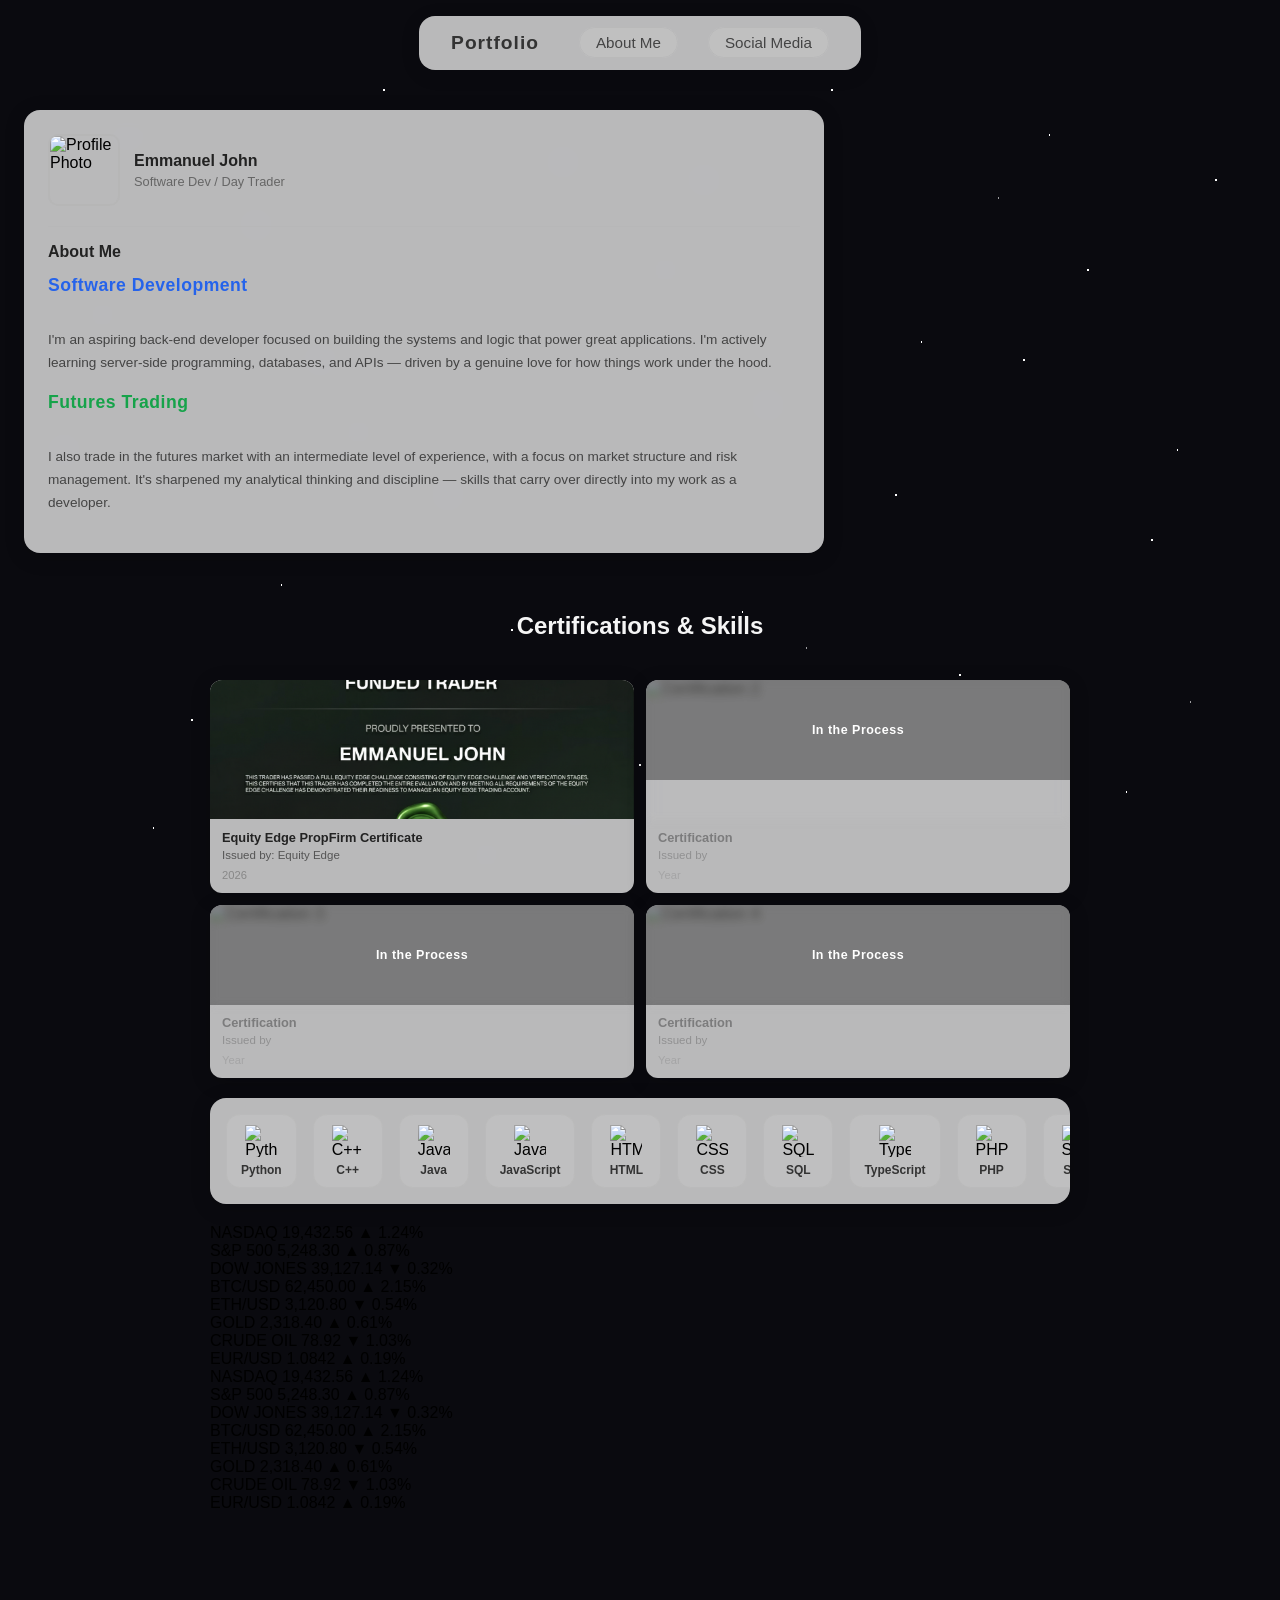
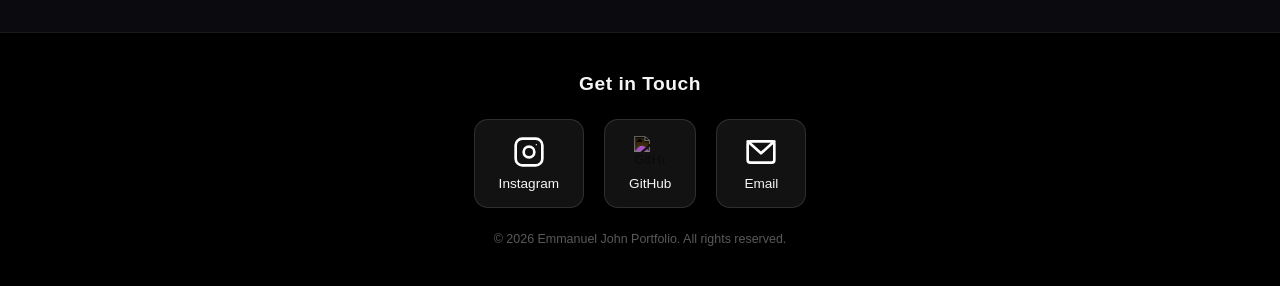
==== index.html @ bbd4d02f "Update index.html" ====
<!DOCTYPE html>
<html lang="en">
<head>
  <meta charset="UTF-8" />
  <meta name="viewport" content="width=device-width, initial-scale=1.0"/>
  <title>My Portfolio</title>
  <link rel="icon" type="image/png" href="claudeAiFavicon.png"/>
  <link rel="stylesheet" href="mainContent.css">
  <link rel="stylesheet" href="responsive.css">
  <link rel="stylesheet" href="Footer.css">
  <link rel="stylesheet" href="certfarea.css">
  <link rel="stylesheet" href="movingLang.css">
  <link rel="stylesheet" href="tickerslip.css">
</head>
<body>

  <!-- ========== NAVIGATION ========== -->
  <header>
    <nav>
      <div class="nav-logo">
        <span>Portfolio</span>
      </div>
      <ul class="nav-links">
        <li><a href="#about">About Me</a></li>
        <li><a href="#social" class="nav-social-btn">Social Media</a></li>
      </ul>
    </nav>
  </header>

  <main>

  <!-- ===== PROFILE SECTION — CENTERED TOP ===== -->
  <section id="about" class="profile-section">

    <div class="profile-top">
      <img
        src="https://www.gravatar.com/avatar/00000000000000000000000000000000?d=mp&s=200"
        alt="Profile Photo"
        class="profile-picture"
      />
      <div class="profile-details">
        <p class="profile-name">Emmanuel John</p>
        <p class="profile-title">Software Dev / Day Trader</p>
      </div>
    </div>

    <div class="bio-wrapper">
      <h2>About Me</h2>
      <p class="bio-text" id="bio-software">
        <span class="bio-label software">Software Development</span><br />
        I'm an aspiring back-end developer focused on building the systems and logic that power great applications. I'm actively learning server-side programming, databases, and APIs — driven by a genuine love for how things work under the hood.
      </p>
      <p class="bio-text" id="bio-other">
        <span class="bio-label futures">Futures Trading</span><br />
        I also trade in the futures market with an intermediate level of experience, with a focus on market structure and risk management. It's sharpened my analytical thinking and discipline — skills that carry over directly into my work as a developer.
      </p>
    </div>

  </section>

  <!-- ===== CERTIFICATIONS & SKILLS — BELOW ===== -->
  <section id="achievements" class="achievements-section">

    <h2 class="section-title">Certifications & Skills</h2>

    <!-- Certification Cards -->
    <div class="certifications-wrapper">

      <!-- Card 1 — Unlocked -->
      <div class="cert-card" onclick="openCert(this)">
        <img src="EquityEdgeCertf.png" alt="Certification 1" class="cert-image" />
        <div class="cert-info">
          <h3 class="card-title">Equity Edge PropFirm Certificate</h3>
          <p class="card-description">Issued by: Equity Edge</p>
          <span class="card-date">2026</span>
        </div>
      </div>

      <!-- Card 2 — In Progress -->
      <div class="cert-card cert-locked">
        <img src="your-certificate-2.jpg" alt="Certification 2" class="cert-image" />
        <div class="cert-overlay">In the Process</div>
        <div class="cert-info">
          <h3 class="card-title">Certification</h3>
          <p class="card-description">Issued by</p>
          <span class="card-date">Year</span>
        </div>
      </div>

      <!-- Card 3 — In Progress -->
      <div class="cert-card cert-locked">
        <img src="your-certificate-3.jpg" alt="Certification 3" class="cert-image" />
        <div class="cert-overlay">In the Process</div>
        <div class="cert-info">
          <h3 class="card-title">Certification</h3>
          <p class="card-description">Issued by</p>
          <span class="card-date">Year</span>
        </div>
      </div>

      <!-- Card 4 — In Progress -->
      <div class="cert-card cert-locked">
        <img src="your-certificate-4.jpg" alt="Certification 4" class="cert-image" />
        <div class="cert-overlay">In the Process</div>
        <div class="cert-info">
          <h3 class="card-title">Certification</h3>
          <p class="card-description">Issued by</p>
          <span class="card-date">Year</span>
        </div>
      </div>

    </div>

    <!-- Moving Programming Languages -->
    <div class="languages-container">
      <div class="languages-track">

        <div class="lang-item">
          <img src="https://cdn.jsdelivr.net/gh/devicons/devicon/icons/python/python-original.svg" alt="Python" />
          <span>Python</span>
        </div>
        <div class="lang-item">
          <img src="https://cdn.jsdelivr.net/gh/devicons/devicon/icons/cplusplus/cplusplus-original.svg" alt="C++" />
          <span>C++</span>
        </div>
        <div class="lang-item">
          <img src="https://cdn.jsdelivr.net/gh/devicons/devicon/icons/java/java-original.svg" alt="Java" />
          <span>Java</span>
        </div>
        <div class="lang-item">
          <img src="https://cdn.jsdelivr.net/gh/devicons/devicon/icons/javascript/javascript-original.svg" alt="JavaScript" />
          <span>JavaScript</span>
        </div>
        <div class="lang-item">
          <img src="https://cdn.jsdelivr.net/gh/devicons/devicon/icons/html5/html5-original.svg" alt="HTML" />
          <span>HTML</span>
        </div>
        <div class="lang-item">
          <img src="https://cdn.jsdelivr.net/gh/devicons/devicon/icons/css3/css3-original.svg" alt="CSS" />
          <span>CSS</span>
        </div>
        <div class="lang-item">
          <img src="https://cdn.jsdelivr.net/gh/devicons/devicon/icons/mysql/mysql-original.svg" alt="SQL" />
          <span>SQL</span>
        </div>
        <div class="lang-item">
          <img src="https://cdn.jsdelivr.net/gh/devicons/devicon/icons/typescript/typescript-original.svg" alt="TypeScript" />
          <span>TypeScript</span>
        </div>
        <div class="lang-item">
          <img src="https://cdn.jsdelivr.net/gh/devicons/devicon/icons/php/php-original.svg" alt="PHP" />
          <span>PHP</span>
        </div>
        <div class="lang-item">
          <img src="https://cdn.jsdelivr.net/gh/devicons/devicon/icons/swift/swift-original.svg" alt="Swift" />
          <span>Swift</span>
        </div>

        <!-- Duplicate for seamless loop -->
        <div class="lang-item">
          <img src="https://cdn.jsdelivr.net/gh/devicons/devicon/icons/python/python-original.svg" alt="Python" />
          <span>Python</span>
        </div>
        <div class="lang-item">
          <img src="https://cdn.jsdelivr.net/gh/devicons/devicon/icons/cplusplus/cplusplus-original.svg" alt="C++" />
          <span>C++</span>
        </div>
        <div class="lang-item">
          <img src="https://cdn.jsdelivr.net/gh/devicons/devicon/icons/java/java-original.svg" alt="Java" />
          <span>Java</span>
        </div>
        <div class="lang-item">
          <img src="https://cdn.jsdelivr.net/gh/devicons/devicon/icons/javascript/javascript-original.svg" alt="JavaScript" />
          <span>JavaScript</span>
        </div>
        <div class="lang-item">
          <img src="https://cdn.jsdelivr.net/gh/devicons/devicon/icons/html5/html5-original.svg" alt="HTML" />
          <span>HTML</span>
        </div>
        <div class="lang-item">
          <img src="https://cdn.jsdelivr.net/gh/devicons/devicon/icons/css3/css3-original.svg" alt="CSS" />
          <span>CSS</span>
        </div>
        <div class="lang-item">
          <img src="https://cdn.jsdelivr.net/gh/devicons/devicon/icons/mysql/mysql-original.svg" alt="SQL" />
          <span>SQL</span>
        </div>
        <div class="lang-item">
          <img src="https://cdn.jsdelivr.net/gh/devicons/devicon/icons/typescript/typescript-original.svg" alt="TypeScript" />
          <span>TypeScript</span>
        </div>
        <div class="lang-item">
          <img src="https://cdn.jsdelivr.net/gh/devicons/devicon/icons/php/php-original.svg" alt="PHP" />
          <span>PHP</span>
        </div>
        <div class="lang-item">
          <img src="https://cdn.jsdelivr.net/gh/devicons/devicon/icons/swift/swift-original.svg" alt="Swift" />
          <span>Swift</span>
        </div>

      </div>
    </div>

    <!-- Live Ticker -->
    <div class="ticker-wrapper">
      <div class="ticker-track">

        <div class="ticker-item">
          <span class="ticker-name">NASDAQ</span>
          <span class="ticker-value">19,432.56</span>
          <span class="ticker-change positive">▲ 1.24%</span>
        </div>
        <div class="ticker-item">
          <span class="ticker-name">S&amp;P 500</span>
          <span class="ticker-value">5,248.30</span>
          <span class="ticker-change positive">▲ 0.87%</span>
        </div>
        <div class="ticker-item">
          <span class="ticker-name">DOW JONES</span>
          <span class="ticker-value">39,127.14</span>
          <span class="ticker-change negative">▼ 0.32%</span>
        </div>
        <div class="ticker-item">
          <span class="ticker-name">BTC/USD</span>
          <span class="ticker-value">62,450.00</span>
          <span class="ticker-change positive">▲ 2.15%</span>
        </div>
        <div class="ticker-item">
          <span class="ticker-name">ETH/USD</span>
          <span class="ticker-value">3,120.80</span>
          <span class="ticker-change negative">▼ 0.54%</span>
        </div>
        <div class="ticker-item">
          <span class="ticker-name">GOLD</span>
          <span class="ticker-value">2,318.40</span>
          <span class="ticker-change positive">▲ 0.61%</span>
        </div>
        <div class="ticker-item">
          <span class="ticker-name">CRUDE OIL</span>
          <span class="ticker-value">78.92</span>
          <span class="ticker-change negative">▼ 1.03%</span>
        </div>
        <div class="ticker-item">
          <span class="ticker-name">EUR/USD</span>
          <span class="ticker-value">1.0842</span>
          <span class="ticker-change positive">▲ 0.19%</span>
        </div>

        <!-- Duplicate for seamless loop -->
        <div class="ticker-item">
          <span class="ticker-name">NASDAQ</span>
          <span class="ticker-value">19,432.56</span>
          <span class="ticker-change positive">▲ 1.24%</span>
        </div>
        <div class="ticker-item">
          <span class="ticker-name">S&amp;P 500</span>
          <span class="ticker-value">5,248.30</span>
          <span class="ticker-change positive">▲ 0.87%</span>
        </div>
        <div class="ticker-item">
          <span class="ticker-name">DOW JONES</span>
          <span class="ticker-value">39,127.14</span>
          <span class="ticker-change negative">▼ 0.32%</span>
        </div>
        <div class="ticker-item">
          <span class="ticker-name">BTC/USD</span>
          <span class="ticker-value">62,450.00</span>
          <span class="ticker-change positive">▲ 2.15%</span>
        </div>
        <div class="ticker-item">
          <span class="ticker-name">ETH/USD</span>
          <span class="ticker-value">3,120.80</span>
          <span class="ticker-change negative">▼ 0.54%</span>
        </div>
        <div class="ticker-item">
          <span class="ticker-name">GOLD</span>
          <span class="ticker-value">2,318.40</span>
          <span class="ticker-change positive">▲ 0.61%</span>
        </div>
        <div class="ticker-item">
          <span class="ticker-name">CRUDE OIL</span>
          <span class="ticker-value">78.92</span>
          <span class="ticker-change negative">▼ 1.03%</span>
        </div>
        <div class="ticker-item">
          <span class="ticker-name">EUR/USD</span>
          <span class="ticker-value">1.0842</span>
          <span class="ticker-change positive">▲ 0.19%</span>
        </div>

      </div>
    </div>

  </section>

  <!-- Lightbox -->
  <div class="lightbox" id="lightbox" onclick="closeLightbox()">
    <div class="lightbox-close" onclick="closeLightbox()">✕</div>
    <img src="" alt="Certificate Preview" class="lightbox-img" id="lightbox-img" />
  </div>

</main>

  <footer id="social">
  <div class="footer-inner">

    <p class="footer-heading">Get in Touch</p>

    <div class="social-links">

    <a href="https://www.instagram.com/immannq/" target="_blank" class="social-link" aria-label="Instagram">
            <svg class="social-icon-img" xmlns="http://www.w3.org/2000/svg" viewBox="0 0 24 24" fill="none" stroke="white" stroke-width="2" stroke-linecap="round" stroke-linejoin="round">
                <rect x="2" y="2" width="20" height="20" rx="5" ry="5"/>
                <circle cx="12" cy="12" r="4"/>
                <circle cx="17.5" cy="6.5" r="0.5" fill="white" stroke="none"/>
            </svg>
        <span>Instagram</span>
    </a>

      <a href="https://github.com/KazFt" target="_blank" class="social-link" aria-label="GitHub">
        <img src="https://cdn.jsdelivr.net/gh/devicons/devicon/icons/github/github-original.svg" alt="GitHub" class="social-icon-img github-icon" />
        <span>GitHub</span>
      </a>

      <a href="mailto:immannq@gmail.com" class="social-link" aria-label="Email">
        <svg class="social-icon-img" xmlns="http://www.w3.org/2000/svg" viewBox="0 0 24 24" fill="none" stroke="white" stroke-width="2" stroke-linecap="round" stroke-linejoin="round">
          <rect x="2" y="4" width="20" height="16" rx="2"/>
          <polyline points="2,4 12,13 22,4"/>
        </svg>
        <span>Email</span>
      </a>

    </div>

    <p class="footer-copy">&copy; 2026 Emmanuel John Portfolio. All rights reserved.</p>

  </div>
</footer>
<script src="Script.js"></script>
<script src="tickerslip.js"></script>
</body>
</html>
---- mainContent.css ----
/* ========== NAVIGATION ========== */
nav {
  display: flex;
  justify-content: center;
  align-items: center;
  gap: 40px;
  padding: 16px 32px;
  background: rgba(245, 245, 245, 0.75);
  backdrop-filter: blur(10px);
  -webkit-backdrop-filter: blur(10px);
  border-radius: 16px;
  box-shadow: 0 4px 20px rgba(0, 0, 0, 0.1);
  position: sticky;
  top: 16px;
  z-index: 100;
  width: fit-content;
  margin: 16px auto 0 auto;
}

.nav-logo span {
  font-size: 1.2rem;
  font-weight: 700;
  color: #333;
  letter-spacing: 1px;
}

.nav-links {
  list-style: none;
  display: flex;
  gap: 30px;
  margin: 0;
  padding: 0;
}

.nav-links a {
  text-decoration: none;
  color: #444;
  font-size: 0.95rem;
  font-weight: 500;
  transition: color 0.2s ease;
}

.nav-links a:hover {
  color: #000;
}

/* Gray pill box — Social Media */
.nav-social-btn {
  background: rgba(200, 200, 200, 0.5);
  padding: 6px 16px;
  border-radius: 20px;
  border: 1px solid rgba(180, 180, 180, 0.5);
}

.nav-social-btn:hover {
  background: rgba(180, 180, 180, 0.7) !important;
}

/* Gray pill box — About Me */
.nav-links a[href="#about"] {
  background: rgba(200, 200, 200, 0.5);
  padding: 6px 16px;
  border-radius: 20px;
  border: 1px solid rgba(180, 180, 180, 0.5);
}

.nav-links a[href="#about"]:hover {
  background: rgba(180, 180, 180, 0.7);
}
/* ========== BODY ========== */
body {
  margin: 0;
  padding: 0;
  min-height: 100vh;
  background-color: #0a0a0f;
}

/* Starfield */
body::before {
  content: '';
  position: fixed;
  inset: 0;
  z-index: -1;
  background-image:
    radial-gradient(1px 1px at 10% 15%, white 1px, transparent 0),
    radial-gradient(1px 1px at 25% 40%, white 1px, transparent 0),
    radial-gradient(1px 1px at 40% 70%, white 1px, transparent 0),
    radial-gradient(1px 1px at 55% 20%, white 1px, transparent 0),
    radial-gradient(1px 1px at 70% 55%, white 1px, transparent 0),
    radial-gradient(1px 1px at 85% 30%, white 1px, transparent 0),
    radial-gradient(1px 1px at 15% 80%, white 1px, transparent 0),
    radial-gradient(1px 1px at 30% 10%, white 1px, transparent 0),
    radial-gradient(1px 1px at 45% 90%, white 1px, transparent 0),
    radial-gradient(1px 1px at 60% 45%, white 1px, transparent 0),
    radial-gradient(1px 1px at 75% 75%, white 1px, transparent 0),
    radial-gradient(1px 1px at 90% 60%, white 1px, transparent 0),
    radial-gradient(1px 1px at 5%  50%, white 1px, transparent 0),
    radial-gradient(1px 1px at 20% 25%, white 1px, transparent 0),
    radial-gradient(1px 1px at 35% 55%, white 1px, transparent 0),
    radial-gradient(1px 1px at 50% 85%, white 1px, transparent 0),
    radial-gradient(1px 1px at 65% 10%, white 1px, transparent 0),
    radial-gradient(1px 1px at 80% 40%, white 1px, transparent 0),
    radial-gradient(1px 1px at 95% 20%, white 1px, transparent 0),
    radial-gradient(1px 1px at 8%  35%, white 1px, transparent 0),
    radial-gradient(1px 1px at 22% 65%, white 1px, transparent 0),
    radial-gradient(1px 1px at 38% 95%, white 1px, transparent 0),
    radial-gradient(1px 1px at 52% 30%, white 1px, transparent 0),
    radial-gradient(1px 1px at 68% 80%, white 1px, transparent 0),
    radial-gradient(1px 1px at 82% 15%, white 1px, transparent 0),
    radial-gradient(1px 1px at 92% 50%, white 1px, transparent 0),
    radial-gradient(1px 1px at 12% 92%, white 1px, transparent 0),
    radial-gradient(1px 1px at 28% 48%, white 1px, transparent 0),
    radial-gradient(1px 1px at 44% 18%, white 1px, transparent 0),
    radial-gradient(1px 1px at 58% 68%, white 1px, transparent 0),
    radial-gradient(1px 1px at 72% 38%, white 1px, transparent 0),
    radial-gradient(1px 1px at 88% 88%, white 1px, transparent 0),
    radial-gradient(2px 2px at 18% 58%, rgba(255,255,255,0.6) 1px, transparent 0),
    radial-gradient(2px 2px at 42% 32%, rgba(255,255,255,0.6) 1px, transparent 0),
    radial-gradient(2px 2px at 63% 72%, rgba(255,255,255,0.6) 1px, transparent 0),
    radial-gradient(2px 2px at 78% 22%, rgba(255,255,255,0.6) 1px, transparent 0),
    radial-gradient(2px 2px at 93% 78%, rgba(255,255,255,0.6) 1px, transparent 0);
  background-size: 100% 100%;
}
/* ========== MAIN WRAPPER ========== */
main {
  padding: 40px 24px;
}

.main-wrapper {
  display: flex;
  flex-direction: row;
  align-items: stretch;
  gap: 24px;
  max-width: 1100px;
  margin: 0 auto;
}

/* ========== LEFT — PROFILE SECTION ========== */
.profile-section {
  display: flex;
  flex-direction: column;
  justify-content: flex-start;
  gap: 20px;
  background: rgba(245, 245, 245, 0.75);
  backdrop-filter: blur(10px);
  -webkit-backdrop-filter: blur(10px);
  border-radius: 16px;
  box-shadow: 0 4px 20px rgba(0, 0, 0, 0.2);
  padding: 24px;
  flex: 1;
  min-width: 0;
  height: 100%;
}

/* Top row — pfp + name + title side by side */
.profile-top {
  display: flex;
  flex-direction: row;
  align-items: center;
  gap: 14px;
  width: 100%;
}

.profile-picture {
  width: 72px;
  height: 72px;
  border-radius: 10px;
  object-fit: cover;
  border: 2px solid rgba(180, 180, 180, 0.5);
  flex-shrink: 0;
}

.profile-details {
  display: flex;
  flex-direction: column;
  gap: 4px;
}

.profile-name {
  font-size: 1rem;
  font-weight: 700;
  color: #222;
  margin: 0;
}

.profile-title {
  font-size: 0.8rem;
  color: #666;
  margin: 0;
}

/* Bottom — Bio */
.bio-wrapper {
  display: flex;
  flex-direction: column;
  width: 100%;
  border-top: 1px solid rgba(180, 180, 180, 0.4);
  padding-top: 16px;
}

.bio-wrapper h2 {
  font-size: 1rem;
  font-weight: 700;
  color: #222;
  margin: 0 0 10px 0;
}

.bio-text {
  font-size: 0.85rem;
  color: #444;
  line-height: 1.7;
  margin: 0 0 14px 0;
}

.bio-label {
  display: block;
  font-size: 1.1rem;
  font-weight: 800;
  letter-spacing: 0.5px;
  margin-bottom: 4px;
}

.bio-label.software {
  color: #2563eb;
}

.bio-label.futures {
  color: #16a34a;
}
---- responsive.css ----
/* ========== RESPONSIVE ========== */

/* ========== MOBILE M (375px) & MOBILE L (425px) NAV FIX ========== */
@media (max-width: 425px) {
  header {
    padding: 10px 16px;
    display: flex;
    justify-content: center;
  }

  nav {
    flex-direction: row;
    flex-wrap: nowrap;
    justify-content: center;
    align-items: center;
    gap: 8px;
    padding: 10px 14px;
    width: auto;
    top: 10px;
  }

  .nav-logo span {
    font-size: 0.9rem;
    white-space: nowrap;
  }

  .nav-links {
    flex-direction: row;
    gap: 6px;
    margin: 0;
    padding: 0;
  }

  .nav-links a {
    font-size: 0.75rem;
    padding: 5px 10px;
    white-space: nowrap;
  }

  .nav-social-btn,
  .nav-links a[href="#about"] {
    padding: 5px 10px;
    font-size: 0.75rem;
    border-radius: 16px;
  }
}

/* ========== MOBILE S (320px) NAV FIX ========== */
@media (max-width: 320px) {
  nav {
    flex-direction: column;
    gap: 8px;
    padding: 10px 12px;
    width: 85%;
    top: 8px;
  }

  .nav-links {
    flex-direction: row;
    gap: 6px;
  }

  .nav-links a {
    font-size: 0.7rem;
    padding: 4px 8px;
  }

  .nav-logo span {
    font-size: 0.85rem;
  }
}
/* ========== MOBILE L (425px) NAV FIX ========== */
@media (min-width: 376px) and (max-width: 425px) {
  nav {
    flex-direction: row;
    flex-wrap: nowrap;
    justify-content: center;
    align-items: center;
    gap: 6px;
    padding: 10px 12px;
    width: auto;
    max-width: 95vw;
    top: 10px;
  }

  .nav-logo span {
    font-size: 0.85rem;
    white-space: nowrap;
  }

  .nav-links {
    flex-direction: row;
    gap: 5px;
  }

  .nav-links a {
    font-size: 0.72rem;
    padding: 5px 9px;
    white-space: nowrap;
  }

  .nav-social-btn,
  .nav-links a[href="#about"] {
    padding: 5px 9px;
    font-size: 0.72rem;
    border-radius: 16px;
  }
}

/* Tablet — 426px to 768px */
@media (min-width: 426px) and (max-width: 768px) {
  nav {
    flex-direction: row;
    flex-wrap: wrap;
    justify-content: center;
    gap: 16px;
    width: 88%;
    padding: 14px 28px;
  }

  .profile-section {
    flex-direction: column;
    align-items: center;
    padding: 32px 28px;
    width: 85%;
    margin: 32px auto;
  }

  .bio-wrapper {
    max-width: 100%;
    text-align: center;
  }

  .cards-grid {
    grid-template-columns: 1fr 1fr;
    padding: 0 28px;
  }

  .achievements-section {
    width: 85%;
    margin: 32px auto;
  }

  .social-links {
    flex-wrap: wrap;
    justify-content: center;
    gap: 16px;
  }
}

/* Laptop / Desktop — 769px and up */
@media (min-width: 769px) {
  .profile-section {
    flex-direction: row;
    align-items: flex-start;
    width: fit-content;
    max-width: 800px;
  }

  .cards-grid {
    grid-template-columns: repeat(2, 1fr);
    max-width: 800px;
    margin: 0 auto;
  }

  .achievements-section {
    max-width: 860px;
    margin: 40px auto;
  }
}
/* ========== GOOGLE FONT ========== */
@import url('https://fonts.googleapis.com/css2?family=Inter:wght@400;500;600;700;800&display=swap');

/* ========== BASE FONT ========== */
* {
  font-family: 'Inter', sans-serif;
  box-sizing: border-box;
}
/* ========== LAPTOP FIX — Bio below Profile Top ========== */
@media (min-width: 769px) {
  .profile-section {
    display: flex;
    flex-direction: column !important;
    align-items: flex-start !important;
    justify-content: flex-start !important;
  }

  .profile-top {
    display: flex;
    flex-direction: row;
    align-items: center;
    gap: 14px;
    width: 100%;
  }

  .bio-wrapper {
    display: flex;
    flex-direction: column;
    width: 100%;
    border-top: 1px solid rgba(180, 180, 180, 0.4);
    padding-top: 16px;
    margin-top: 0;
  }
}
/* ========== LAPTOP ALIGNMENT FIX ========== */
@media (min-width: 769px) {
  .main-wrapper {
    display: flex;
    flex-direction: row;
    align-items: stretch;
    gap: 24px;
    max-width: 1200px;
    margin: 0 auto;
  }

  .profile-section {
    display: flex;
    flex-direction: column !important;
    align-items: flex-start !important;
    justify-content: flex-start !important;
    flex: 1;
    min-width: 0;
    box-sizing: border-box;
  }

  .achievements-section {
    display: flex;
    flex-direction: column;
    flex: 1;
    min-width: 0;
    box-sizing: border-box;
  }

  .certifications-wrapper {
    display: grid;
    grid-template-columns: 1fr 1fr;
    gap: 12px;
    flex: 1;
  }

  .cert-card {
    display: flex;
    flex-direction: column;
    height: 100%;
  }

  .cert-image {
    flex: 1;
    min-height: 100px;
    max-height: 140px;
    width: 100%;
    object-fit: cover;
  }

  .languages-container {
    width: 100%;
    flex-shrink: 0;
  }
}
---- Footer.css ----
/* ========== FOOTER ========== */
footer {
  background-color: #000;
  border-top: 1px solid rgba(255, 255, 255, 0.1);
  padding: 40px 24px;
  margin-top: 40px;
}

.footer-inner {
  display: flex;
  flex-direction: column;
  align-items: center;
  gap: 24px;
  max-width: 600px;
  margin: 0 auto;
  text-align: center;
}

.footer-heading {
  font-size: 1.2rem;
  font-weight: 700;
  color: whitesmoke;
  margin: 0;
  letter-spacing: 0.5px;
}

.social-links {
  display: flex;
  flex-direction: row;
  justify-content: center;
  gap: 20px;
}

.social-link {
  display: flex;
  flex-direction: column;
  align-items: center;
  gap: 8px;
  padding: 16px 24px;
  background: rgba(255, 255, 255, 0.07);
  border: 1px solid rgba(255, 255, 255, 0.12);
  border-radius: 14px;
  text-decoration: none;
  color: whitesmoke;
  font-size: 0.85rem;
  font-weight: 500;
  transition: background 0.2s ease, transform 0.2s ease;
  min-width: 90px;
}

.social-link:hover {
  background: rgba(255, 255, 255, 0.15);
  transform: translateY(-3px);
}

.social-icon-img {
  width: 32px;
  height: 32px;
  object-fit: contain;
}

/* Make GitHub icon white since it's dark by default */
.github-icon {
  filter: invert(1);
}

.footer-copy {
  font-size: 0.78rem;
  color: rgba(255, 255, 255, 0.35);
  margin: 0;
}

/* ========== FOOTER RESPONSIVE ========== */
@media (max-width: 425px) {
  .social-links {
    gap: 12px;
  }

  .social-link {
    padding: 14px 18px;
    min-width: 78px;
  }
}
---- certfarea.css ----
/* ========== RIGHT — ACHIEVEMENTS SECTION ========== */
.achievements-section {
  display: flex;
  flex-direction: column;
  gap: 20px;
  flex: 1;
  min-width: 0;
}
.section-title{
    color: whitesmoke;
    text-align: center;
}

/* ========== CERTIFICATION CARDS ========== */
.certifications-wrapper {
  display: grid;
  grid-template-columns: 1fr 1fr;
  gap: 12px;
  width: 100%;
}

.cert-card {
  background: rgba(245, 245, 245, 0.75);
  backdrop-filter: blur(10px);
  -webkit-backdrop-filter: blur(10px);
  border-radius: 12px;
  box-shadow: 0 4px 20px rgba(0, 0, 0, 0.2);
  overflow: hidden;
  cursor: pointer;
  transition: transform 0.2s ease, box-shadow 0.2s ease;
  position: relative;
}

.cert-card:hover {
  transform: translateY(-4px);
  box-shadow: 0 8px 28px rgba(0, 0, 0, 0.3);
}

/* Hover overlay hint */
.cert-card::after {
  content: '🔍 View';
  position: absolute;
  inset: 0;
  background: rgba(0, 0, 0, 0.45);
  display: flex;
  align-items: center;
  justify-content: center;
  color: white;
  font-size: 0.85rem;
  font-weight: 600;
  opacity: 0;
  transition: opacity 0.2s ease;
  border-radius: 12px;
}

.cert-card:hover::after {
  opacity: 1;
}

.cert-image {
  width: 100%;
  height: 100px;
  object-fit: cover;
  display: block;
  background: rgba(200, 200, 200, 0.3);
  border-bottom: 1px solid rgba(180, 180, 180, 0.3);
}

.cert-info {
  padding: 10px 12px;
}

.cert-info .card-title {
  font-size: 0.8rem;
  font-weight: 700;
  color: #222;
  margin: 0 0 4px 0;
}

.cert-info .card-description {
  font-size: 0.72rem;
  color: #555;
  margin: 0 0 4px 0;
}

.cert-info .card-date {
  font-size: 0.7rem;
  color: #888;
  font-weight: 500;
}


/* ========== LOCKED CERT CARDS ========== */
.cert-locked {
  pointer-events: none;
  position: relative;
}

.cert-locked .cert-image {
  filter: blur(4px);
  opacity: 0.5;
}

.cert-overlay {
  position: absolute;
  top: 0;
  left: 0;
  right: 0;
  height: 100px;
  display: flex;
  align-items: center;
  justify-content: center;
  background: rgba(0, 0, 0, 0.35);
  color: white;
  font-size: 0.78rem;
  font-weight: 700;
  letter-spacing: 0.5px;
  border-radius: 12px 12px 0 0;
  z-index: 2;
}

.cert-locked .cert-info .card-title,
.cert-locked .cert-info .card-description,
.cert-locked .cert-info .card-date {
  opacity: 0.4;
}


/* ========== LIGHTBOX ========== */
.lightbox {
  display: none;
  position: fixed;
  inset: 0;
  background: rgba(0, 0, 0, 0.92);
  z-index: 999;
  justify-content: center;
  align-items: center;
  cursor: pointer;
}

.lightbox.active {
  display: flex;
}

.lightbox-img {
  max-width: 90vw;
  max-height: 90vh;
  object-fit: contain;
  border-radius: 12px;
  box-shadow: 0 8px 40px rgba(0, 0, 0, 0.6);
  cursor: default;
}

.lightbox-close {
  position: fixed;
  top: 20px;
  right: 28px;
  color: white;
  font-size: 1.6rem;
  font-weight: 700;
  cursor: pointer;
  z-index: 1000;
  transition: opacity 0.2s ease;
}

.lightbox-close:hover {
  opacity: 0.6;
}
---- movingLang.css ----
/* ========== MOVING LANGUAGES STRIP ========== */
.languages-container {
  background: rgba(245, 245, 245, 0.75);
  backdrop-filter: blur(10px);
  -webkit-backdrop-filter: blur(10px);
  border-radius: 16px;
  box-shadow: 0 4px 20px rgba(0, 0, 0, 0.2);
  padding: 16px 0;
  overflow: hidden;
  width: 100%;
}

.languages-track {
  display: flex;
  gap: 16px;
  width: max-content;
  animation: scroll-languages 18s linear infinite;
  padding: 0 16px;
}

.lang-item {
  display: flex;
  flex-direction: column;
  align-items: center;
  gap: 6px;
  padding: 10px 14px;
  background: rgba(200, 200, 200, 0.4);
  border-radius: 14px;
  border: 1px solid rgba(180, 180, 180, 0.4);
  min-width: 70px;
}

.lang-item img {
  width: 32px;
  height: 32px;
  object-fit: contain;
}

.lang-item span {
  font-size: 0.75rem;
  font-weight: 600;
  color: #333;
  white-space: nowrap;
}

@keyframes scroll-languages {
  0% { transform: translateX(0); }
  100% { transform: translateX(-50%); }
}

/* ========== MOVING LANGUAGE RESPONSIVE ========== */
@media (max-width: 768px) {
  .main-wrapper {
    flex-direction: column;
  }

  .profile-section,
  .achievements-section {
    width: 100%;
  }

  .cert-image {
    height: 160px;
  }
}
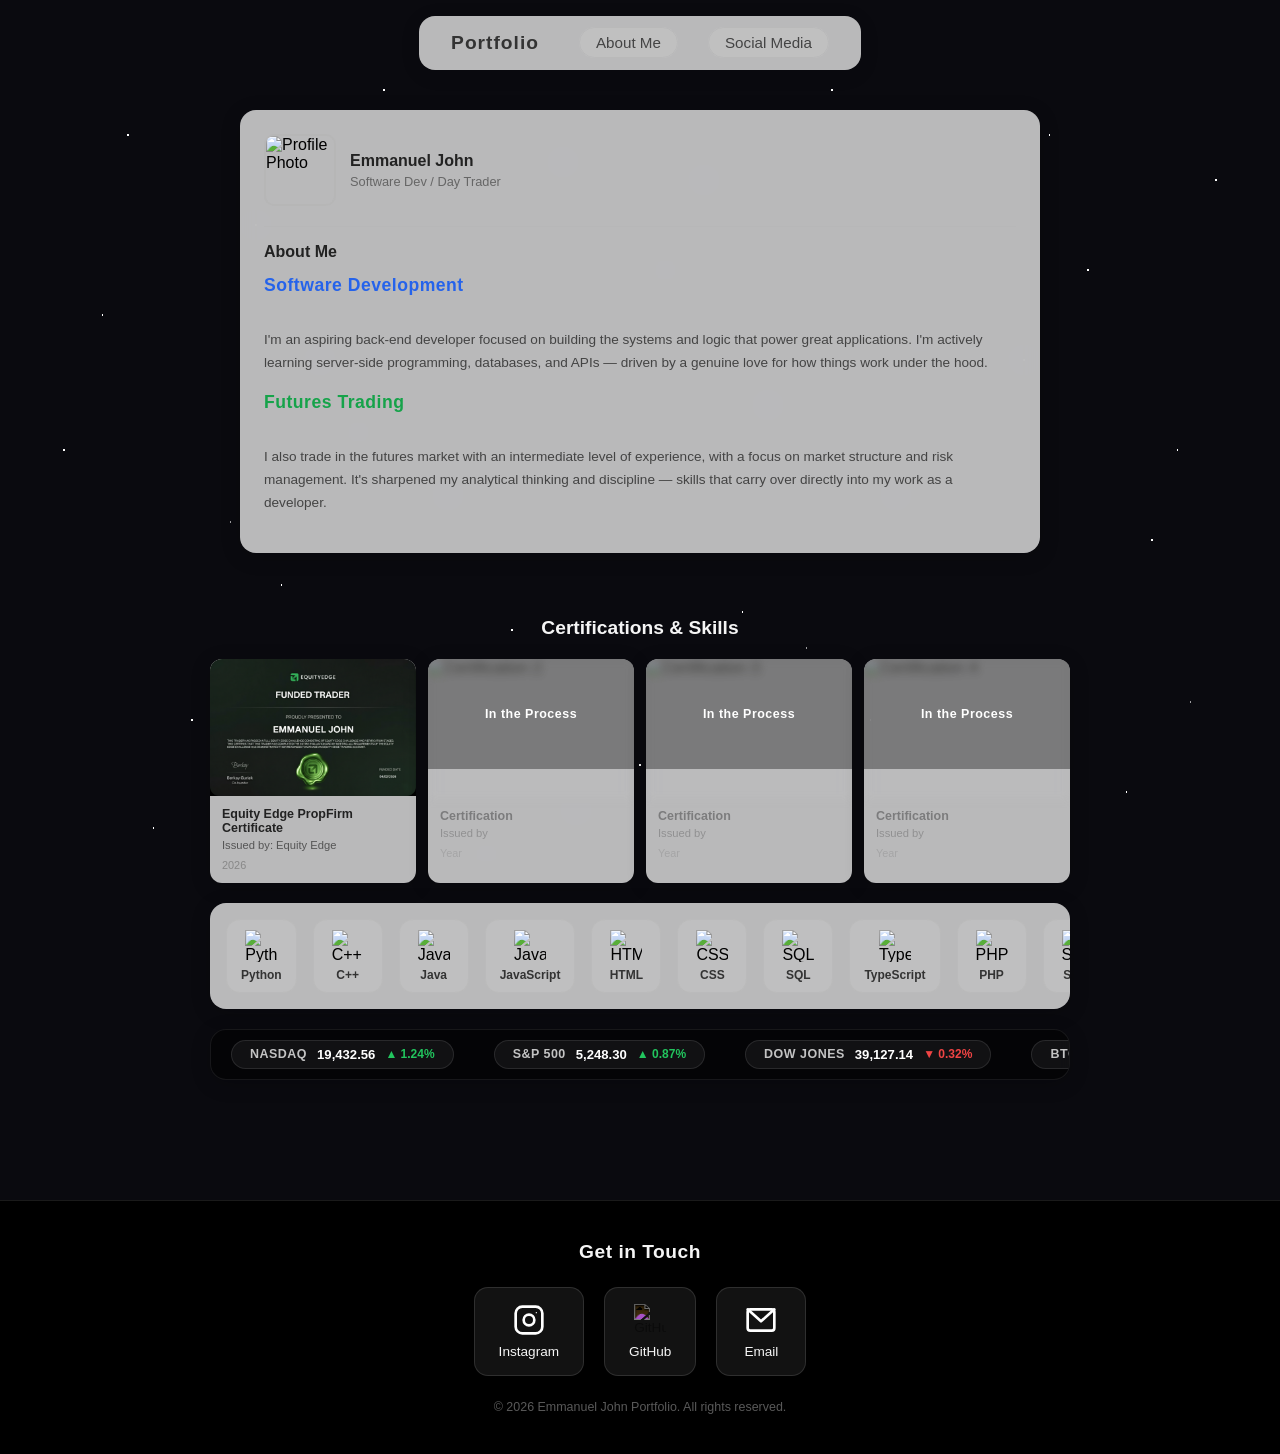
==== commit 067d95e4: "Update index.html" ====
--- a/index.html
+++ b/index.html
@@ -10,7 +10,7 @@
   <link rel="stylesheet" href="Footer.css">
   <link rel="stylesheet" href="certfarea.css">
   <link rel="stylesheet" href="movingLang.css">
-  <link rel="stylesheet" href="tickerslip.css">
+  <link rel="stylesheet" href="ticker.css">
 </head>
 <body>
 
@@ -337,6 +337,6 @@
   </div>
 </footer>
 <script src="Script.js"></script>
-<script src="tickerslip.js"></script>
+<script src="ticker.js"></script>
 </body>
 </html>
--- a/mainContent.css
+++ b/mainContent.css
@@ -210,6 +210,85 @@
   color: #444;
   line-height: 1.7;
   margin: 0 0 14px 0;
+}/* ========== MAIN ========== */
+main {
+  padding: 40px 24px;
+  display: flex;
+  flex-direction: column;
+  align-items: center;
+  gap: 24px;
+}
+
+/* ========== PROFILE SECTION — CENTERED ========== */
+.profile-section {
+  display: flex;
+  flex-direction: column;
+  gap: 20px;
+  background: rgba(245, 245, 245, 0.75);
+  backdrop-filter: blur(10px);
+  -webkit-backdrop-filter: blur(10px);
+  border-radius: 16px;
+  box-shadow: 0 4px 20px rgba(0, 0, 0, 0.2);
+  padding: 24px;
+  width: 100%;
+  max-width: 860px;
+  box-sizing: border-box;
+}
+
+.profile-top {
+  display: flex;
+  flex-direction: row;
+  align-items: center;
+  gap: 14px;
+  width: 100%;
+}
+
+.profile-picture {
+  width: 72px;
+  height: 72px;
+  border-radius: 10px;
+  object-fit: cover;
+  border: 2px solid rgba(180, 180, 180, 0.5);
+  flex-shrink: 0;
+}
+
+.profile-details {
+  display: flex;
+  flex-direction: column;
+  gap: 4px;
+}
+
+.profile-name {
+  font-size: 1rem;
+  font-weight: 700;
+  color: #222;
+  margin: 0;
+}
+
+.profile-title {
+  font-size: 0.8rem;
+  color: #666;
+  margin: 0;
+}
+
+.bio-wrapper {
+  width: 100%;
+  border-top: 1px solid rgba(180, 180, 180, 0.4);
+  padding-top: 16px;
+}
+
+.bio-wrapper h2 {
+  font-size: 1rem;
+  font-weight: 700;
+  color: #222;
+  margin: 0 0 10px 0;
+}
+
+.bio-text {
+  font-size: 0.85rem;
+  color: #444;
+  line-height: 1.7;
+  margin: 0 0 14px 0;
 }
 
 .bio-label {
@@ -220,10 +299,5 @@
   margin-bottom: 4px;
 }
 
-.bio-label.software {
-  color: #2563eb;
-}
-
-.bio-label.futures {
-  color: #16a34a;
-}+.bio-label.software { color: #2563eb; }
+.bio-label.futures  { color: #16a34a; }
--- a/certfarea.css
+++ b/certfarea.css
@@ -1,20 +1,25 @@
-/* ========== RIGHT — ACHIEVEMENTS SECTION ========== */
+/* ========== ACHIEVEMENTS — BELOW CENTERED ========== */
 .achievements-section {
   display: flex;
   flex-direction: column;
   gap: 20px;
-  flex: 1;
-  min-width: 0;
-}
-.section-title{
-    color: whitesmoke;
-    text-align: center;
+  width: 100%;
+  max-width: 860px;
+  box-sizing: border-box;
 }
 
-/* ========== CERTIFICATION CARDS ========== */
+.section-title {
+  font-size: 1.2rem;
+  font-weight: 800;
+  color: whitesmoke;
+  margin: 0;
+  text-align: center;
+}
+
+/* ========== CERTIFICATION GRID ========== */
 .certifications-wrapper {
   display: grid;
-  grid-template-columns: 1fr 1fr;
+  grid-template-columns: repeat(4, 1fr);
   gap: 12px;
   width: 100%;
 }
@@ -29,6 +34,8 @@
   cursor: pointer;
   transition: transform 0.2s ease, box-shadow 0.2s ease;
   position: relative;
+  display: flex;
+  flex-direction: column;
 }
 
 .cert-card:hover {
@@ -36,7 +43,6 @@
   box-shadow: 0 8px 28px rgba(0, 0, 0, 0.3);
 }
 
-/* Hover overlay hint */
 .cert-card::after {
   content: '🔍 View';
   position: absolute;
@@ -59,7 +65,7 @@
 
 .cert-image {
   width: 100%;
-  height: 100px;
+  height: 110px;
   object-fit: cover;
   display: block;
   background: rgba(200, 200, 200, 0.3);
@@ -71,26 +77,25 @@
 }
 
 .cert-info .card-title {
-  font-size: 0.8rem;
+  font-size: 0.78rem;
   font-weight: 700;
   color: #222;
   margin: 0 0 4px 0;
 }
 
 .cert-info .card-description {
-  font-size: 0.72rem;
+  font-size: 0.7rem;
   color: #555;
   margin: 0 0 4px 0;
 }
 
 .cert-info .card-date {
-  font-size: 0.7rem;
+  font-size: 0.68rem;
   color: #888;
   font-weight: 500;
 }
 
-
-/* ========== LOCKED CERT CARDS ========== */
+/* ========== LOCKED CARDS ========== */
 .cert-locked {
   pointer-events: none;
   position: relative;
@@ -106,7 +111,7 @@
   top: 0;
   left: 0;
   right: 0;
-  height: 100px;
+  height: 110px;
   display: flex;
   align-items: center;
   justify-content: center;
--- a/movingLang.css
+++ b/movingLang.css
@@ -1,4 +1,4 @@
-/* ========== MOVING LANGUAGES STRIP ========== */
+/* ========== LANGUAGES STRIP ========== */
 .languages-container {
   background: rgba(245, 245, 245, 0.75);
   backdrop-filter: blur(10px);
@@ -44,7 +44,7 @@
 }
 
 @keyframes scroll-languages {
-  0% { transform: translateX(0); }
+  0%   { transform: translateX(0); }
   100% { transform: translateX(-50%); }
 }
 
--- a/ticker.css
+++ b/ticker.css
@@ -0,0 +1,120 @@
+/* ========== TICKER ========== */
+.ticker-wrapper {
+  width: 100%;
+  background: rgba(0, 0, 0, 0.55);
+  backdrop-filter: blur(6px);
+  -webkit-backdrop-filter: blur(6px);
+  border: 1px solid rgba(255, 255, 255, 0.08);
+  border-radius: 16px;
+  overflow: hidden;
+  padding: 10px 0;
+  box-shadow: 0 4px 20px rgba(0, 0, 0, 0.2);
+}
+
+.ticker-track {
+  display: flex;
+  gap: 40px;
+  width: max-content;
+  animation: scroll-ticker 30s linear infinite;
+  padding: 0 20px;
+}
+
+.ticker-item {
+  display: flex;
+  flex-direction: row;
+  align-items: center;
+  gap: 10px;
+  white-space: nowrap;
+  padding: 6px 18px;
+  background: rgba(255, 255, 255, 0.05);
+  border: 1px solid rgba(255, 255, 255, 0.1);
+  border-radius: 20px;
+}
+
+.ticker-name {
+  font-size: 0.78rem;
+  font-weight: 700;
+  color: rgba(255, 255, 255, 0.75);
+  letter-spacing: 0.5px;
+}
+
+.ticker-value {
+  font-size: 0.82rem;
+  font-weight: 600;
+  color: white;
+}
+
+.ticker-change {
+  font-size: 0.75rem;
+  font-weight: 700;
+}
+
+.ticker-change.positive { color: #22c55e; }
+.ticker-change.negative { color: #ef4444; }
+
+@keyframes scroll-ticker {
+  0%   { transform: translateX(0); }
+  100% { transform: translateX(-50%); }
+}
+
+/* ========== LIGHTBOX ========== */
+.lightbox {
+  display: none;
+  position: fixed;
+  inset: 0;
+  background: rgba(0, 0, 0, 0.92);
+  z-index: 999;
+  justify-content: center;
+  align-items: center;
+  cursor: pointer;
+}
+
+.lightbox.active {
+  display: flex;
+}
+
+.lightbox-img {
+  max-width: 90vw;
+  max-height: 90vh;
+  object-fit: contain;
+  border-radius: 12px;
+  box-shadow: 0 8px 40px rgba(0, 0, 0, 0.6);
+  cursor: default;
+}
+
+.lightbox-close {
+  position: fixed;
+  top: 20px;
+  right: 28px;
+  color: white;
+  font-size: 1.6rem;
+  font-weight: 700;
+  cursor: pointer;
+  z-index: 1000;
+  transition: opacity 0.2s ease;
+}
+
+.lightbox-close:hover { opacity: 0.6; }
+
+/* ========== RESPONSIVE ========== */
+@media (max-width: 768px) {
+  .certifications-wrapper {
+    grid-template-columns: 1fr 1fr;
+  }
+}
+
+@media (max-width: 425px) {
+  .certifications-wrapper {
+    grid-template-columns: 1fr 1fr;
+  }
+
+  main {
+    padding: 24px 16px;
+  }
+}
+
+@media (max-width: 320px) {
+  .certifications-wrapper {
+    grid-template-columns: 1fr;
+  }
+}
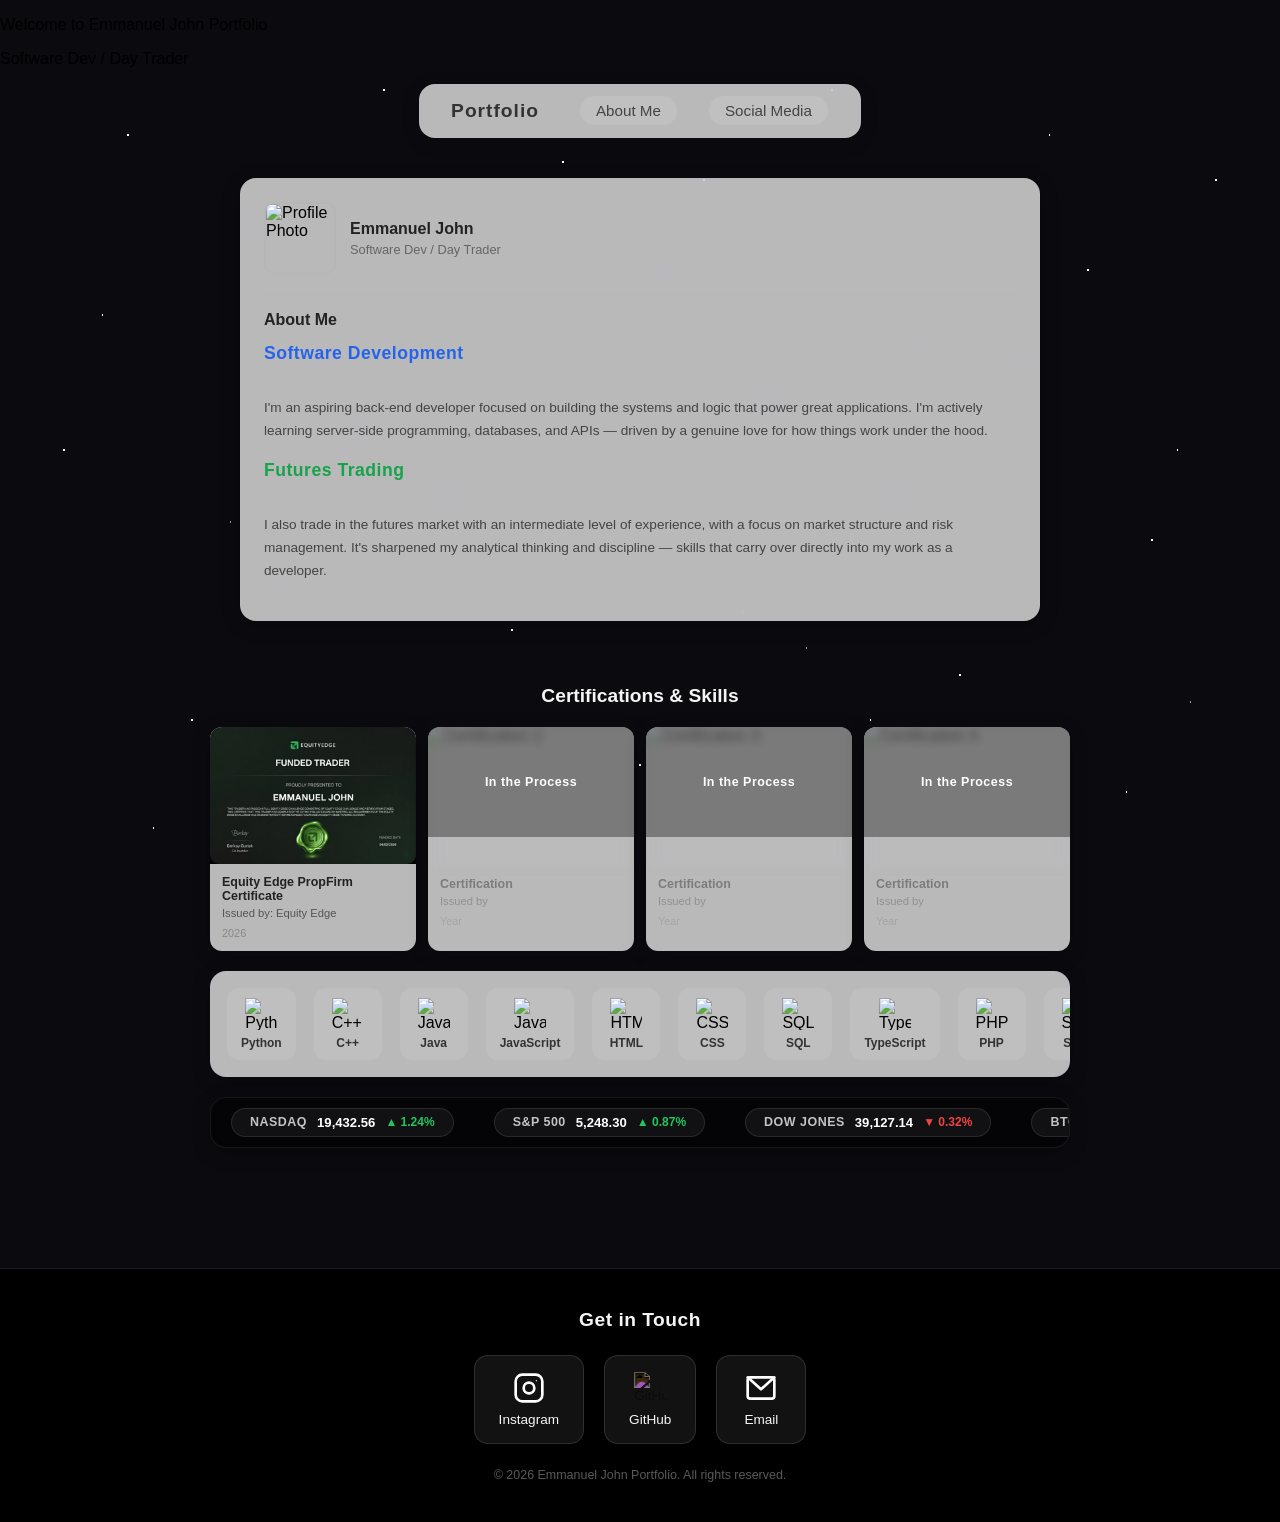
==== commit 5f4c1999: "Update index.html" ====
--- a/index.html
+++ b/index.html
@@ -13,6 +13,14 @@
   <link rel="stylesheet" href="ticker.css">
 </head>
 <body>
+  <!-- ========== INTRO SCREEN ========== -->
+<div class="intro-screen" id="intro-screen">
+  <div class="intro-content">
+    <p class="intro-name">Welcome to Emmanuel John Portfolio</p>
+    <p class="intro-title">Software Dev / Day Trader</p>
+    <div class="intro-line"></div>
+  </div>
+</div>
 
   <!-- ========== NAVIGATION ========== -->
   <header>
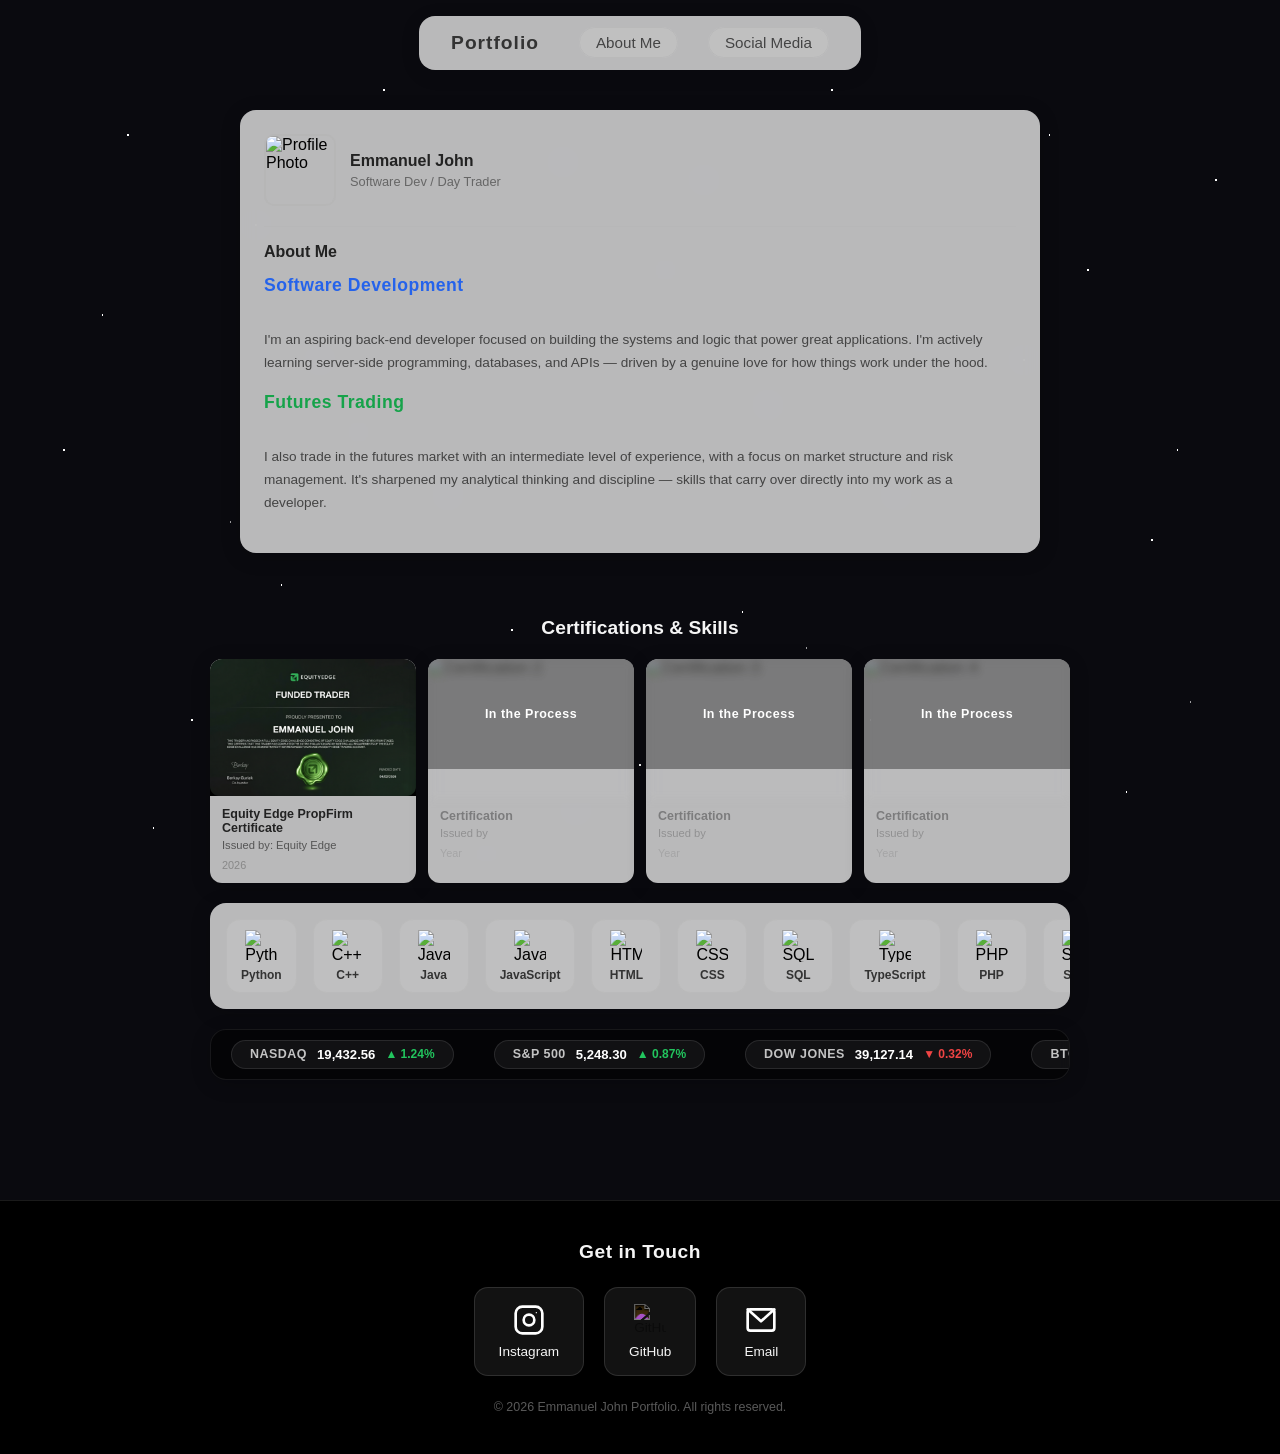
==== commit 734415b9: "Update index.html" ====
--- a/index.html
+++ b/index.html
@@ -16,7 +16,7 @@
   <!-- ========== INTRO SCREEN ========== -->
 <div class="intro-screen" id="intro-screen">
   <div class="intro-content">
-    <p class="intro-name">Welcome to Emmanuel John Portfolio</p>
+    <p class="intro-name">Emmanuel John Portfolio</p>
     <p class="intro-title">Software Dev / Day Trader</p>
     <div class="intro-line"></div>
   </div>
--- a/mainContent.css
+++ b/mainContent.css
@@ -300,4 +300,71 @@
 }
 
 .bio-label.software { color: #2563eb; }
-.bio-label.futures  { color: #16a34a; }+.bio-label.futures  { color: #16a34a; }
+/* ========== INTRO SCREEN ========== */
+.intro-screen {
+  position: fixed;
+  inset: 0;
+  background: #0a0a0f;
+  z-index: 9999;
+  display: flex;
+  justify-content: center;
+  align-items: center;
+  animation: introFadeOut 1s ease forwards;
+  animation-delay: 2.5s;
+  pointer-events: none;
+}
+
+.intro-content {
+  display: flex;
+  flex-direction: column;
+  align-items: center;
+  gap: 10px;
+  animation: introContentFadeIn 1s ease forwards;
+}
+
+.intro-name {
+  font-size: 2.4rem;
+  font-weight: 800;
+  color: whitesmoke;
+  margin: 0;
+  letter-spacing: 2px;
+  opacity: 0;
+  animation: introContentFadeIn 1s ease forwards;
+  animation-delay: 0.3s;
+}
+
+.intro-title {
+  font-size: 1rem;
+  font-weight: 400;
+  color: rgba(255, 255, 255, 0.5);
+  margin: 0;
+  letter-spacing: 3px;
+  text-transform: uppercase;
+  opacity: 0;
+  animation: introContentFadeIn 1s ease forwards;
+  animation-delay: 0.7s;
+}
+
+.intro-line {
+  width: 0px;
+  height: 2px;
+  background: rgba(255, 255, 255, 0.3);
+  animation: introLineExpand 0.8s ease forwards;
+  animation-delay: 1.2s;
+}
+
+@keyframes introContentFadeIn {
+  from { opacity: 0; transform: translateY(10px); }
+  to   { opacity: 1; transform: translateY(0); }
+}
+
+@keyframes introLineExpand {
+  from { width: 0px; }
+  to   { width: 120px; }
+}
+
+@keyframes introFadeOut {
+  from { opacity: 1; pointer-events: all; }
+  to   { opacity: 0; pointer-events: none; }
+}
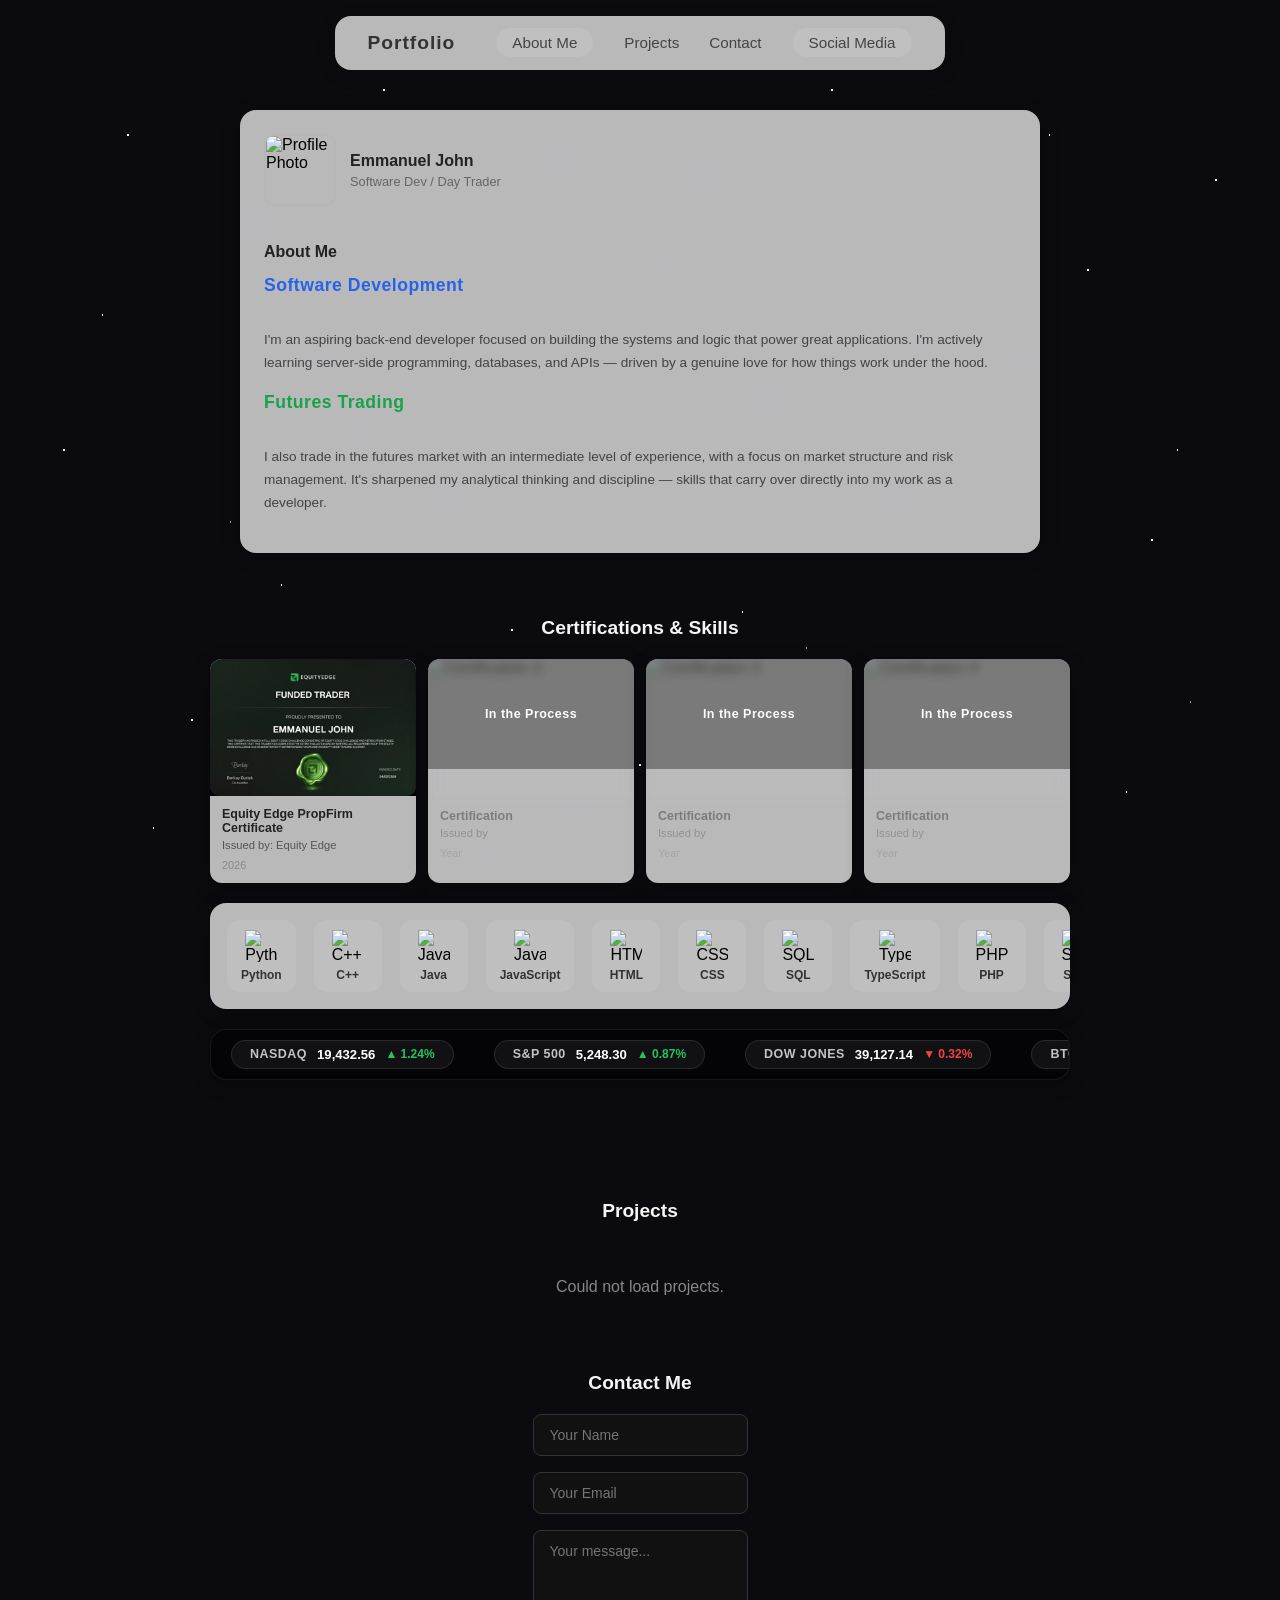
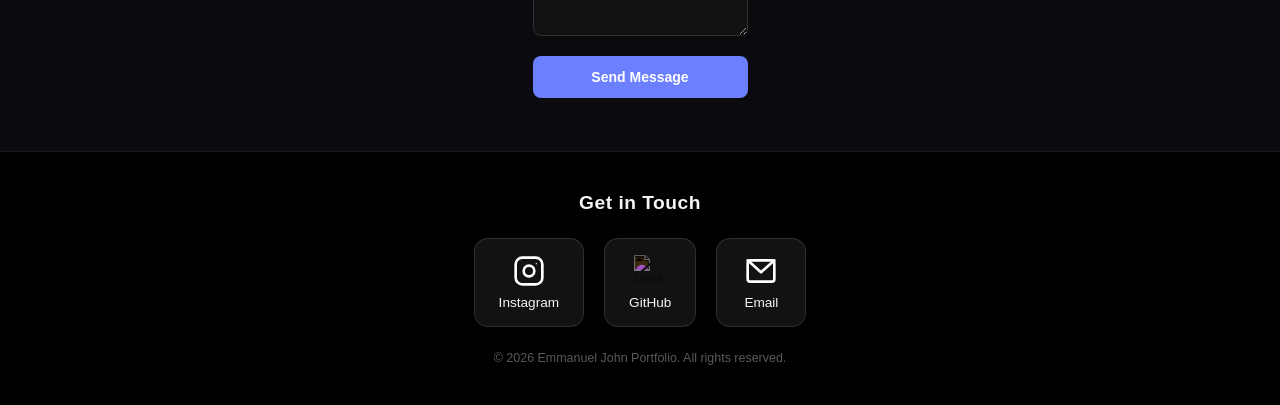
==== commit 5b304fbd: "Update index.html" ====
--- a/index.html
+++ b/index.html
@@ -30,6 +30,8 @@
       </div>
       <ul class="nav-links">
         <li><a href="#about">About Me</a></li>
+        <li><a href="#projects">Projects</a></li>
+        <li><a href="#contact">Contact</a></li>
         <li><a href="#social" class="nav-social-btn">Social Media</a></li>
       </ul>
     </nav>
@@ -308,6 +310,41 @@
   </div>
 
 </main>
+<!-- ========== PROJECTS SECTION ========== -->
+<section id="projects" class="achievements-section">
+  <h2 class="section-title">Projects</h2>
+  <div id="projects-container" style="display:grid;grid-template-columns:repeat(auto-fit,minmax(280px,1fr));gap:24px;padding:20px 0;">
+    <p style="color:#888;text-align:center;">Loading projects...</p>
+  </div>
+</section>
+
+<!-- ========== CONTACT SECTION ========== -->
+<section id="contact" class="achievements-section">
+  <h2 class="section-title">Contact Me</h2>
+  <div style="max-width:560px;margin:0 auto;">
+
+    <form id="contact-form">
+      <div style="margin-bottom:16px;">
+        <input id="cf-name" type="text" placeholder="Your Name" required
+          style="width:100%;padding:12px 16px;border-radius:8px;border:1px solid #333;background:#111;color:#fff;font-size:14px;outline:none;" />
+      </div>
+      <div style="margin-bottom:16px;">
+        <input id="cf-email" type="email" placeholder="Your Email" required
+          style="width:100%;padding:12px 16px;border-radius:8px;border:1px solid #333;background:#111;color:#fff;font-size:14px;outline:none;" />
+      </div>
+      <div style="margin-bottom:16px;">
+        <textarea id="cf-message" placeholder="Your message..." required rows="5"
+          style="width:100%;padding:12px 16px;border-radius:8px;border:1px solid #333;background:#111;color:#fff;font-size:14px;outline:none;resize:vertical;"></textarea>
+      </div>
+      <button type="submit"
+        style="width:100%;padding:13px;border-radius:8px;background:#6c7fff;color:#fff;font-size:14px;font-weight:600;border:none;cursor:pointer;">
+        Send Message
+      </button>
+      <p id="cf-status" style="text-align:center;margin-top:12px;font-size:13px;color:#4ade80;"></p>
+    </form>
+
+  </div>
+</section>
 
   <footer id="social">
   <div class="footer-inner">
@@ -337,7 +374,6 @@
         </svg>
         <span>Email</span>
       </a>
-
     </div>
 
     <p class="footer-copy">&copy; 2026 Emmanuel John Portfolio. All rights reserved.</p>
@@ -346,5 +382,81 @@
 </footer>
 <script src="Script.js"></script>
 <script src="ticker.js"></script>
+<script>
+  async function trackVisit() {
+    try {
+      await fetch('http://localhost:8000/api/v1/analytics/visit', {
+        method: 'POST',
+        headers: { 'Content-Type': 'application/json' },
+        body: JSON.stringify({
+          page: window.location.pathname,
+          referrer: document.referrer || null,
+          user_agent: navigator.userAgent
+        })
+      });
+    } catch(e) {}  
+  }
+  trackVisit();
+</script>
+<script>
+  // Load projects from backend
+  async function loadProjects() {
+    try {
+      const res = await fetch('http://localhost:8000/api/v1/projects/featured');
+      const projects = await res.json();
+      const container = document.getElementById('projects-container');
+      if (!projects.length) {
+        container.innerHTML = '<p style="color:#888;text-align:center;">No projects yet.</p>';
+        return;
+      }
+      container.innerHTML = projects.map(p => `
+        <div style="background:#1a1d27;border:1px solid #2a2d3a;border-radius:12px;padding:20px;display:flex;flex-direction:column;gap:10px;">
+          ${p.image_url ? `<img src="${p.image_url}" alt="${p.title}" style="width:100%;border-radius:8px;object-fit:cover;height:160px;" />` : ''}
+          <h3 style="font-size:16px;font-weight:600;color:#e8eaf0;">${p.title}</h3>
+          <p style="font-size:13px;color:#8b90a8;line-height:1.6;">${p.short_description || p.description}</p>
+          <div style="display:flex;flex-wrap:wrap;gap:6px;">
+            ${(p.tech_stack || []).map(t => `<span style="font-size:11px;padding:2px 8px;border-radius:20px;background:rgba(108,127,255,0.1);color:#6c7fff;border:1px solid rgba(108,127,255,0.2);">${t}</span>`).join('')}
+          </div>
+          <div style="display:flex;gap:10px;margin-top:auto;">
+            ${p.live_url   ? `<a href="${p.live_url}"   target="_blank" style="font-size:12px;color:#6c7fff;">Live Site ↗</a>` : ''}
+            ${p.github_url ? `<a href="${p.github_url}" target="_blank" style="font-size:12px;color:#8b90a8;">GitHub ↗</a>`   : ''}
+          </div>
+        </div>`).join('');
+    } catch(e) {
+      document.getElementById('projects-container').innerHTML = '<p style="color:#888;text-align:center;">Could not load projects.</p>';
+    }
+  }
+
+  // Contact form submission
+  document.getElementById('contact-form').addEventListener('submit', async (e) => {
+    e.preventDefault();
+    const status = document.getElementById('cf-status');
+    const btn = e.target.querySelector('button[type="submit"]');
+    btn.textContent = 'Sending...';
+    btn.disabled = true;
+    try {
+      const res = await fetch('http://localhost:8000/api/v1/contact/', {
+        method: 'POST',
+        headers: { 'Content-Type': 'application/json' },
+        body: JSON.stringify({
+          name:    document.getElementById('cf-name').value,
+          email:   document.getElementById('cf-email').value,
+          message: document.getElementById('cf-message').value
+        })
+      });
+      const data = await res.json();
+      status.textContent = data.detail;
+      status.style.color = '#4ade80';
+      e.target.reset();
+    } catch(err) {
+      status.textContent = 'Something went wrong. Please try again.';
+      status.style.color = '#f87171';
+    }
+    btn.textContent = 'Send Message';
+    btn.disabled = false;
+  });
+
+  loadProjects();
+</script>
 </body>
 </html>
--- a/responsive.css
+++ b/responsive.css
@@ -171,6 +171,33 @@
 /* ========== GOOGLE FONT ========== */
 @import url('https://fonts.googleapis.com/css2?family=Inter:wght@400;500;600;700;800&display=swap');
 
+/* ========== SMOOTH SCROLL ========== */
+html {
+  scroll-behavior: smooth;
+}
+
+* {
+  scroll-behavior: smooth;
+}
+
+/* Custom scrollbar */
+::-webkit-scrollbar {
+  width: 6px;
+}
+
+::-webkit-scrollbar-track {
+  background: transparent;
+}
+
+::-webkit-scrollbar-thumb {
+  background: rgba(255, 255, 255, 0.15);
+  border-radius: 10px;
+}
+
+::-webkit-scrollbar-thumb:hover {
+  background: rgba(255, 255, 255, 0.3);
+}
+
 /* ========== BASE FONT ========== */
 * {
   font-family: 'Inter', sans-serif;
@@ -256,4 +283,50 @@
     width: 100%;
     flex-shrink: 0;
   }
+}
+/* ========== INTRO RESPONSIVE ========== */
+@media (max-width: 768px) {
+  .intro-content {
+    text-align: center;
+    padding: 0 24px;
+  }
+
+  .intro-name {
+    font-size: 1.8rem;
+    letter-spacing: 1.5px;
+  }
+
+  .intro-title {
+    font-size: 0.85rem;
+    letter-spacing: 2px;
+  }
+}
+
+@media (max-width: 425px) {
+  .intro-content {
+    text-align: center;
+    padding: 0 20px;
+  }
+
+  .intro-name {
+    font-size: 1.5rem;
+    letter-spacing: 1px;
+  }
+
+  .intro-title {
+    font-size: 0.75rem;
+    letter-spacing: 1.5px;
+  }
+}
+
+@media (max-width: 375px) {
+  .intro-name {
+    font-size: 1.3rem;
+    letter-spacing: 1px;
+  }
+
+  .intro-title {
+    font-size: 0.7rem;
+    letter-spacing: 1px;
+  }
 }
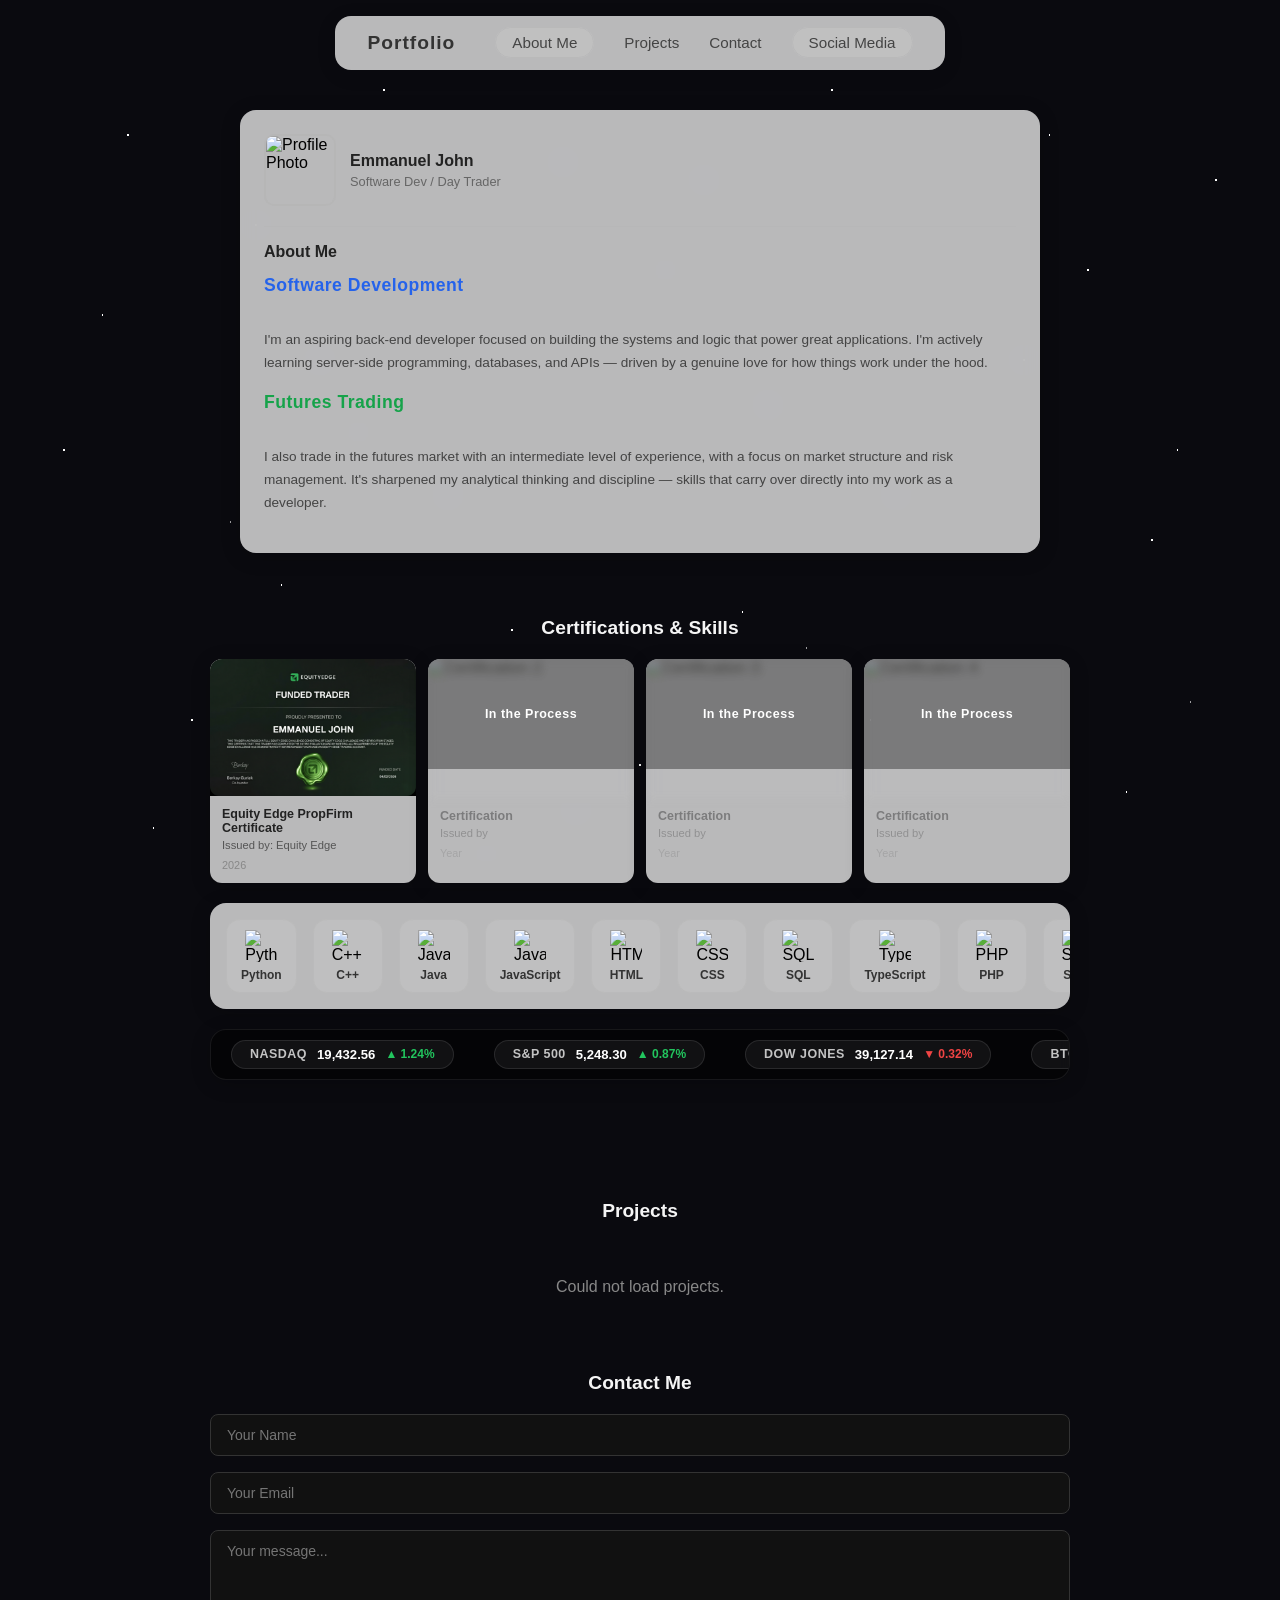
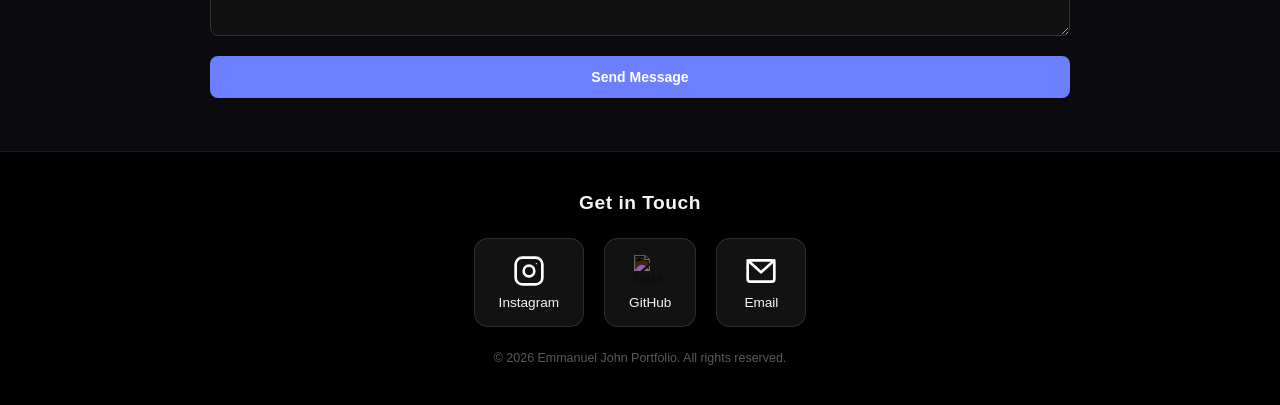
==== commit 5e5be20a: "Update index.html" ====
--- a/index.html
+++ b/index.html
@@ -321,8 +321,8 @@
 <!-- ========== CONTACT SECTION ========== -->
 <section id="contact" class="achievements-section">
   <h2 class="section-title">Contact Me</h2>
-  <div style="max-width:560px;margin:0 auto;">
-
+  <div class="contact-wrapper">
+    
     <form id="contact-form">
       <div style="margin-bottom:16px;">
         <input id="cf-name" type="text" placeholder="Your Name" required
--- a/responsive.css
+++ b/responsive.css
@@ -1,7 +1,49 @@
 /* ========== RESPONSIVE ========== */
 
-/* ========== MOBILE M (375px) & MOBILE L (425px) NAV FIX ========== */
-@media (max-width: 425px) {
+/* ========== MOBILE S (320px) ========== */
+@media (max-width: 320px) {
+  header {
+    padding: 8px 12px;
+    display: flex;
+    justify-content: center;
+  }
+
+  nav {
+    flex-direction: column;
+    gap: 8px;
+    padding: 10px 12px;
+    width: fit-content;
+    max-width: 92vw;
+    top: 8px;
+  }
+
+  .nav-logo span {
+    font-size: 0.85rem;
+  }
+
+  .nav-links {
+    flex-direction: row;
+    flex-wrap: wrap;
+    justify-content: center;
+    gap: 5px;
+  }
+
+  .nav-links a {
+    font-size: 0.7rem;
+    padding: 4px 8px;
+    white-space: nowrap;
+  }
+
+  .nav-social-btn,
+  .nav-links a[href="#about"] {
+    padding: 4px 8px;
+    font-size: 0.7rem;
+    border-radius: 14px;
+  }
+}
+
+/* ========== MOBILE M (321px – 425px) ========== */
+@media (min-width: 321px) and (max-width: 425px) {
   header {
     padding: 10px 16px;
     display: flex;
@@ -10,29 +52,32 @@
 
   nav {
     flex-direction: row;
-    flex-wrap: nowrap;
-    justify-content: center;
-    align-items: center;
-    gap: 8px;
+    flex-wrap: wrap;
+    justify-content: center;
+    align-items: center;
+    gap: 6px;
     padding: 10px 14px;
-    width: auto;
+    width: fit-content;
+    max-width: 94vw;
     top: 10px;
   }
 
   .nav-logo span {
-    font-size: 0.9rem;
+    font-size: 0.88rem;
     white-space: nowrap;
   }
 
   .nav-links {
     flex-direction: row;
-    gap: 6px;
+    flex-wrap: wrap;
+    justify-content: center;
+    gap: 5px;
     margin: 0;
     padding: 0;
   }
 
   .nav-links a {
-    font-size: 0.75rem;
+    font-size: 0.73rem;
     padding: 5px 10px;
     white-space: nowrap;
   }
@@ -40,82 +85,54 @@
   .nav-social-btn,
   .nav-links a[href="#about"] {
     padding: 5px 10px;
-    font-size: 0.75rem;
+    font-size: 0.73rem;
     border-radius: 16px;
   }
 }
 
-/* ========== MOBILE S (320px) NAV FIX ========== */
-@media (max-width: 320px) {
+/* ========== TABLET (426px – 768px) ========== */
+@media (min-width: 426px) and (max-width: 768px) {
+  header {
+    display: flex;
+    justify-content: center;
+    padding: 12px 20px;
+  }
+
   nav {
-    flex-direction: column;
+    flex-direction: row;
+    flex-wrap: wrap;
+    justify-content: center;
+    align-items: center;
+    gap: 10px;
+    padding: 12px 20px;
+    width: fit-content;
+    max-width: 92vw;
+    top: 12px;
+  }
+
+  .nav-logo span {
+    font-size: 1rem;
+    white-space: nowrap;
+  }
+
+  .nav-links {
+    flex-direction: row;
+    flex-wrap: wrap;
+    justify-content: center;
     gap: 8px;
-    padding: 10px 12px;
-    width: 85%;
-    top: 8px;
-  }
-
-  .nav-links {
-    flex-direction: row;
-    gap: 6px;
   }
 
   .nav-links a {
-    font-size: 0.7rem;
-    padding: 4px 8px;
-  }
-
-  .nav-logo span {
     font-size: 0.85rem;
-  }
-}
-/* ========== MOBILE L (425px) NAV FIX ========== */
-@media (min-width: 376px) and (max-width: 425px) {
-  nav {
-    flex-direction: row;
-    flex-wrap: nowrap;
-    justify-content: center;
-    align-items: center;
-    gap: 6px;
-    padding: 10px 12px;
-    width: auto;
-    max-width: 95vw;
-    top: 10px;
-  }
-
-  .nav-logo span {
-    font-size: 0.85rem;
-    white-space: nowrap;
-  }
-
-  .nav-links {
-    flex-direction: row;
-    gap: 5px;
-  }
-
-  .nav-links a {
-    font-size: 0.72rem;
-    padding: 5px 9px;
+    padding: 6px 12px;
     white-space: nowrap;
   }
 
   .nav-social-btn,
   .nav-links a[href="#about"] {
-    padding: 5px 9px;
-    font-size: 0.72rem;
-    border-radius: 16px;
-  }
-}
-
-/* Tablet — 426px to 768px */
-@media (min-width: 426px) and (max-width: 768px) {
-  nav {
-    flex-direction: row;
-    flex-wrap: wrap;
-    justify-content: center;
-    gap: 16px;
-    width: 88%;
-    padding: 14px 28px;
+    padding: 6px 12px;
+    font-size: 0.85rem;
+    border-radius: 18px;
   }
 
   .profile-section {
@@ -131,11 +148,6 @@
     text-align: center;
   }
 
-  .cards-grid {
-    grid-template-columns: 1fr 1fr;
-    padding: 0 28px;
-  }
-
   .achievements-section {
     width: 85%;
     margin: 32px auto;
@@ -148,7 +160,7 @@
   }
 }
 
-/* Laptop / Desktop — 769px and up */
+/* ========== LAPTOP / DESKTOP (769px+) ========== */
 @media (min-width: 769px) {
   .profile-section {
     flex-direction: row;
@@ -168,6 +180,7 @@
     margin: 40px auto;
   }
 }
+
 /* ========== GOOGLE FONT ========== */
 @import url('https://fonts.googleapis.com/css2?family=Inter:wght@400;500;600;700;800&display=swap');
 
@@ -181,28 +194,17 @@
 }
 
 /* Custom scrollbar */
-::-webkit-scrollbar {
-  width: 6px;
-}
-
-::-webkit-scrollbar-track {
-  background: transparent;
-}
-
-::-webkit-scrollbar-thumb {
-  background: rgba(255, 255, 255, 0.15);
-  border-radius: 10px;
-}
-
-::-webkit-scrollbar-thumb:hover {
-  background: rgba(255, 255, 255, 0.3);
-}
+::-webkit-scrollbar { width: 6px; }
+::-webkit-scrollbar-track { background: transparent; }
+::-webkit-scrollbar-thumb { background: rgba(255,255,255,0.15); border-radius: 10px; }
+::-webkit-scrollbar-thumb:hover { background: rgba(255,255,255,0.3); }
 
 /* ========== BASE FONT ========== */
 * {
   font-family: 'Inter', sans-serif;
   box-sizing: border-box;
 }
+
 /* ========== LAPTOP FIX — Bio below Profile Top ========== */
 @media (min-width: 769px) {
   .profile-section {
@@ -228,9 +230,7 @@
     padding-top: 16px;
     margin-top: 0;
   }
-}
-/* ========== LAPTOP ALIGNMENT FIX ========== */
-@media (min-width: 769px) {
+
   .main-wrapper {
     display: flex;
     flex-direction: row;
@@ -238,16 +238,6 @@
     gap: 24px;
     max-width: 1200px;
     margin: 0 auto;
-  }
-
-  .profile-section {
-    display: flex;
-    flex-direction: column !important;
-    align-items: flex-start !important;
-    justify-content: flex-start !important;
-    flex: 1;
-    min-width: 0;
-    box-sizing: border-box;
   }
 
   .achievements-section {
@@ -284,49 +274,21 @@
     flex-shrink: 0;
   }
 }
+
 /* ========== INTRO RESPONSIVE ========== */
 @media (max-width: 768px) {
-  .intro-content {
-    text-align: center;
-    padding: 0 24px;
-  }
-
-  .intro-name {
-    font-size: 1.8rem;
-    letter-spacing: 1.5px;
-  }
-
-  .intro-title {
-    font-size: 0.85rem;
-    letter-spacing: 2px;
-  }
+  .intro-content { text-align: center; padding: 0 24px; }
+  .intro-name { font-size: 1.8rem; letter-spacing: 1.5px; }
+  .intro-title { font-size: 0.85rem; letter-spacing: 2px; }
 }
 
 @media (max-width: 425px) {
-  .intro-content {
-    text-align: center;
-    padding: 0 20px;
-  }
-
-  .intro-name {
-    font-size: 1.5rem;
-    letter-spacing: 1px;
-  }
-
-  .intro-title {
-    font-size: 0.75rem;
-    letter-spacing: 1.5px;
-  }
+  .intro-content { text-align: center; padding: 0 20px; }
+  .intro-name { font-size: 1.5rem; letter-spacing: 1px; }
+  .intro-title { font-size: 0.75rem; letter-spacing: 1.5px; }
 }
 
 @media (max-width: 375px) {
-  .intro-name {
-    font-size: 1.3rem;
-    letter-spacing: 1px;
-  }
-
-  .intro-title {
-    font-size: 0.7rem;
-    letter-spacing: 1px;
-  }
+  .intro-name { font-size: 1.3rem; letter-spacing: 1px; }
+  .intro-title { font-size: 0.7rem; letter-spacing: 1px; }
 }
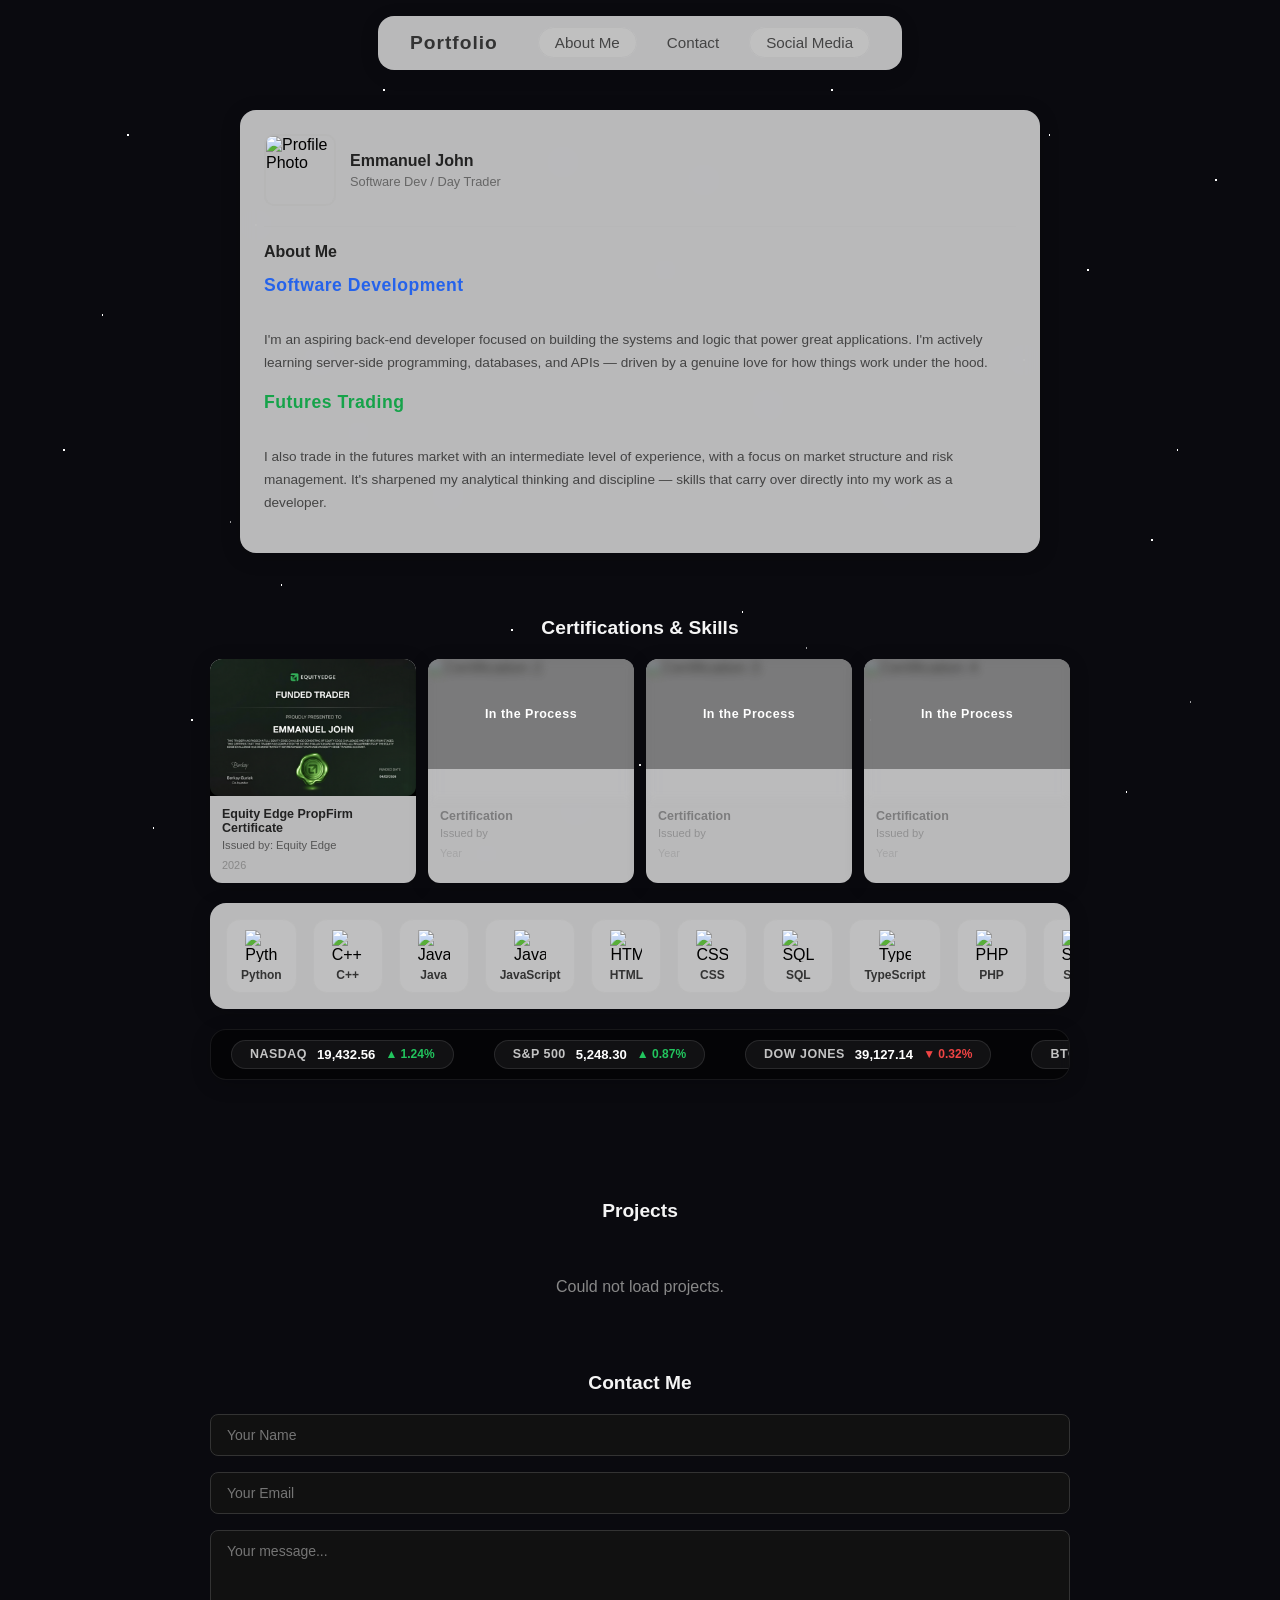
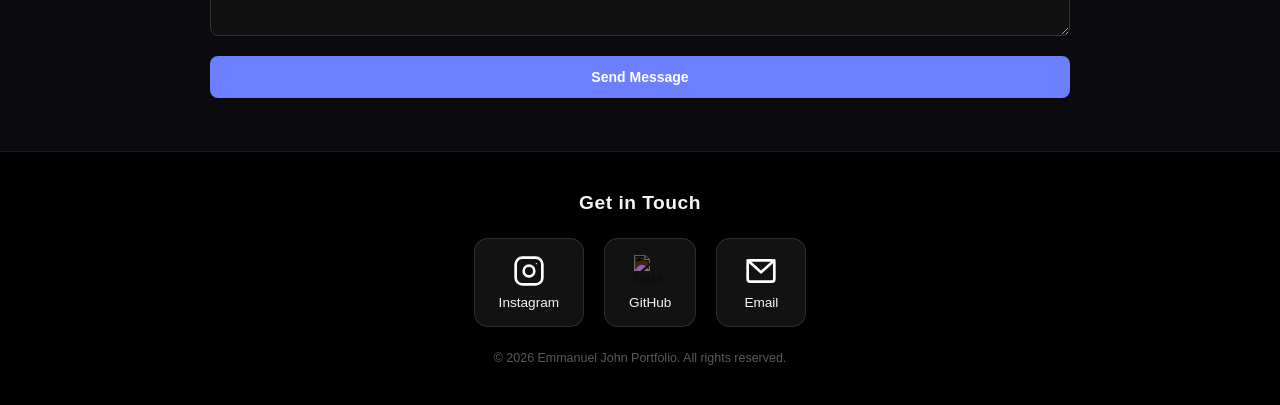
==== commit 767e9cac: "Update index.html" ====
--- a/index.html
+++ b/index.html
@@ -30,7 +30,6 @@
       </div>
       <ul class="nav-links">
         <li><a href="#about">About Me</a></li>
-        <li><a href="#projects">Projects</a></li>
         <li><a href="#contact">Contact</a></li>
         <li><a href="#social" class="nav-social-btn">Social Media</a></li>
       </ul>
--- a/mainContent.css
+++ b/mainContent.css
@@ -367,4 +367,22 @@
 @keyframes introFadeOut {
   from { opacity: 1; pointer-events: all; }
   to   { opacity: 0; pointer-events: none; }
+}
+/* ========== CONTACT FORM ========== */
+.contact-wrapper {
+  max-width: 560px;
+  margin: 0 auto;
+  width: 100%;
+}
+
+@media (min-width: 769px) {
+  .contact-wrapper {
+    max-width: 820px;
+  }
+}
+
+@media (min-width: 1024px) {
+  .contact-wrapper {
+    max-width: 960px;
+  }
 }
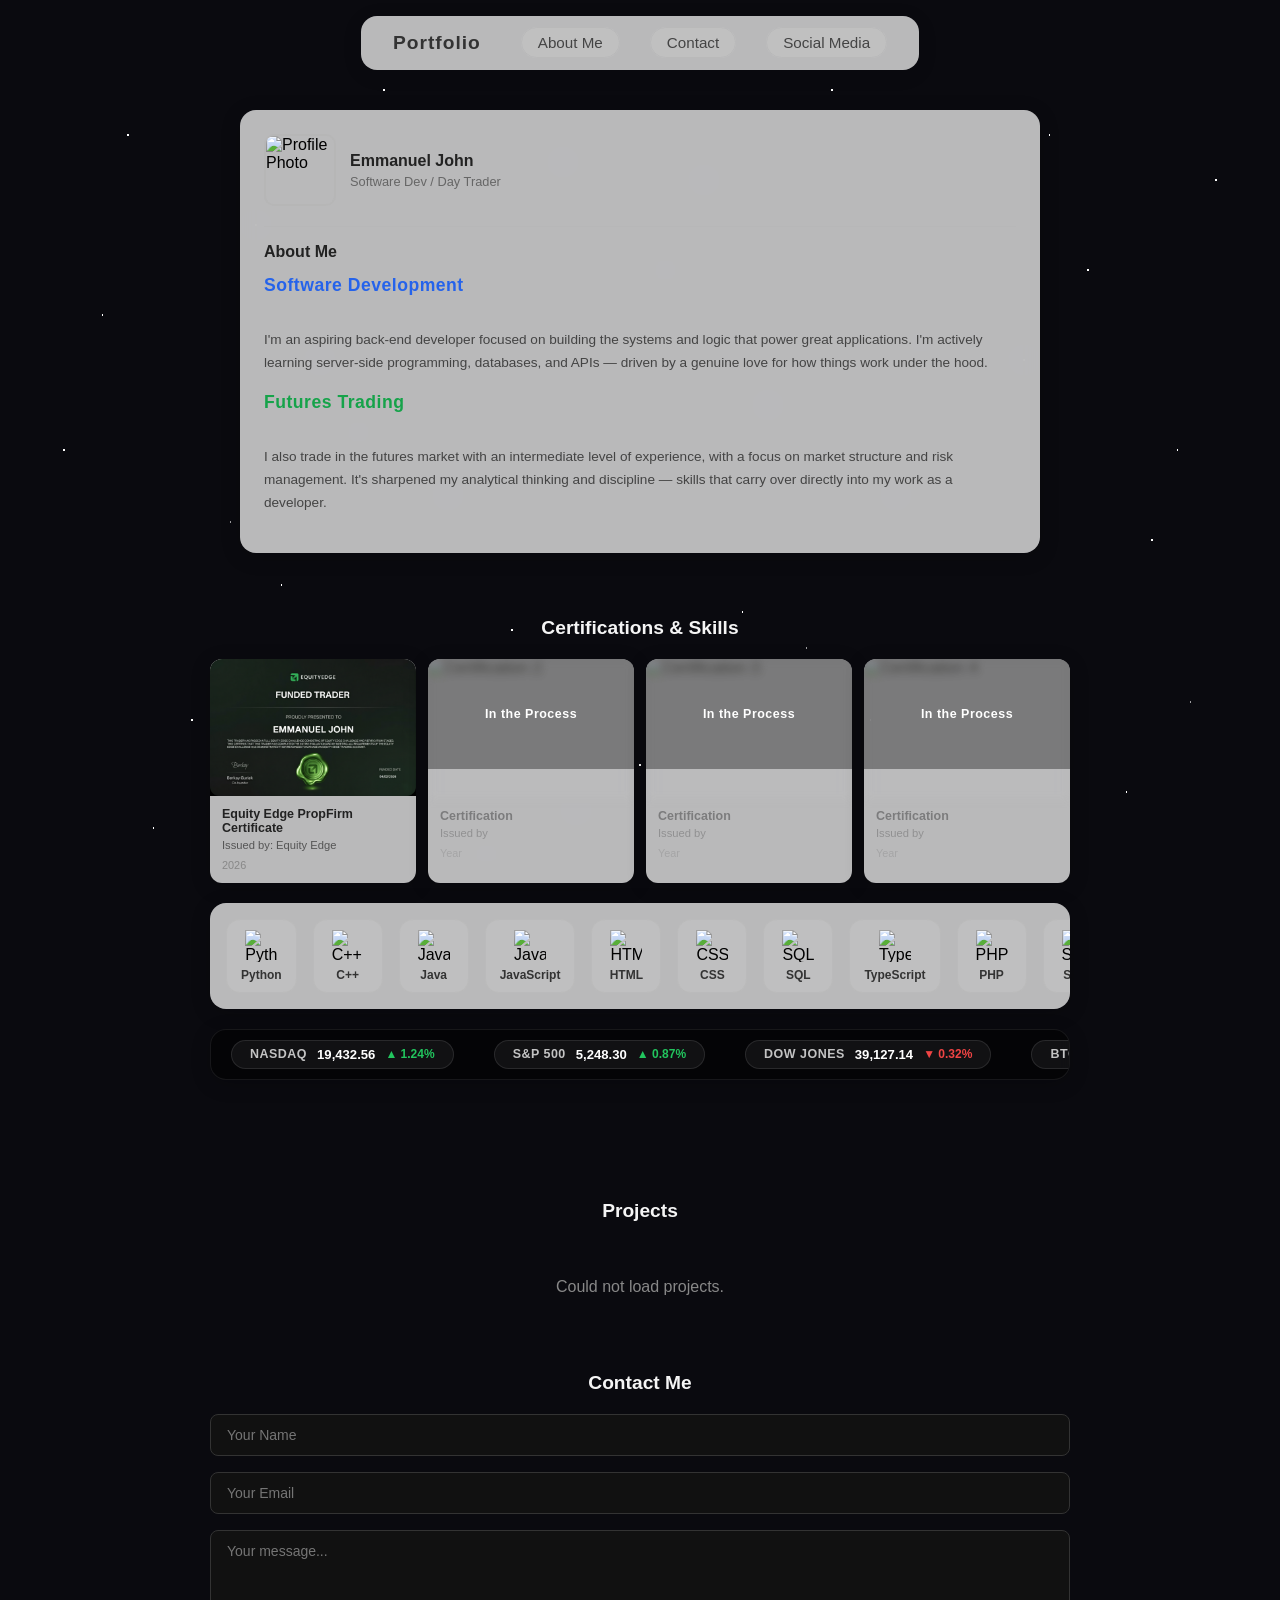
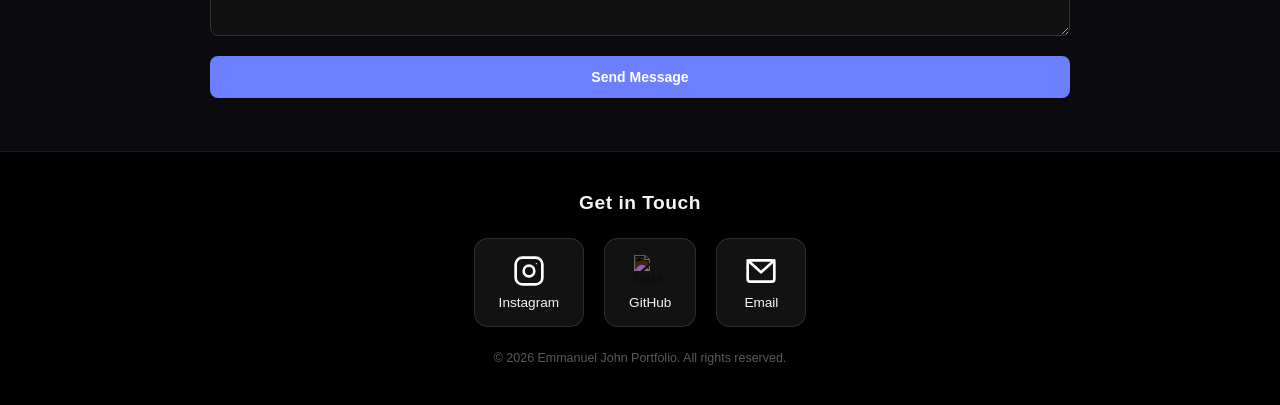
==== commit 3fc1c2a5: "Update index.html" ====
--- a/index.html
+++ b/index.html
@@ -384,7 +384,7 @@
 <script>
   async function trackVisit() {
     try {
-      await fetch('http://localhost:8000/api/v1/analytics/visit', {
+      await fetch('https://web-production-c197e.up.railway.app/api/v1/analytics/visit', {
         method: 'POST',
         headers: { 'Content-Type': 'application/json' },
         body: JSON.stringify({
@@ -401,7 +401,7 @@
   // Load projects from backend
   async function loadProjects() {
     try {
-      const res = await fetch('http://localhost:8000/api/v1/projects/featured');
+      const res = await fetch('https://web-production-c197e.up.railway.app/api/v1/projects/featured');
       const projects = await res.json();
       const container = document.getElementById('projects-container');
       if (!projects.length) {
@@ -434,7 +434,7 @@
     btn.textContent = 'Sending...';
     btn.disabled = true;
     try {
-      const res = await fetch('http://localhost:8000/api/v1/contact/', {
+      const res = await fetch('https://web-production-c197e.up.railway.app/api/v1/contact/', {
         method: 'POST',
         headers: { 'Content-Type': 'application/json' },
         body: JSON.stringify({
--- a/mainContent.css
+++ b/mainContent.css
@@ -62,6 +62,17 @@
   padding: 6px 16px;
   border-radius: 20px;
   border: 1px solid rgba(180, 180, 180, 0.5);
+}
+/* Gray pill box — Contact */
+.nav-links a[href="#contact"] {
+  background: rgba(200, 200, 200, 0.5);
+  padding: 6px 16px;
+  border-radius: 20px;
+  border: 1px solid rgba(180, 180, 180, 0.5);
+}
+
+.nav-links a[href="#contact"]:hover {
+  background: rgba(180, 180, 180, 0.7);
 }
 
 .nav-links a[href="#about"]:hover {
